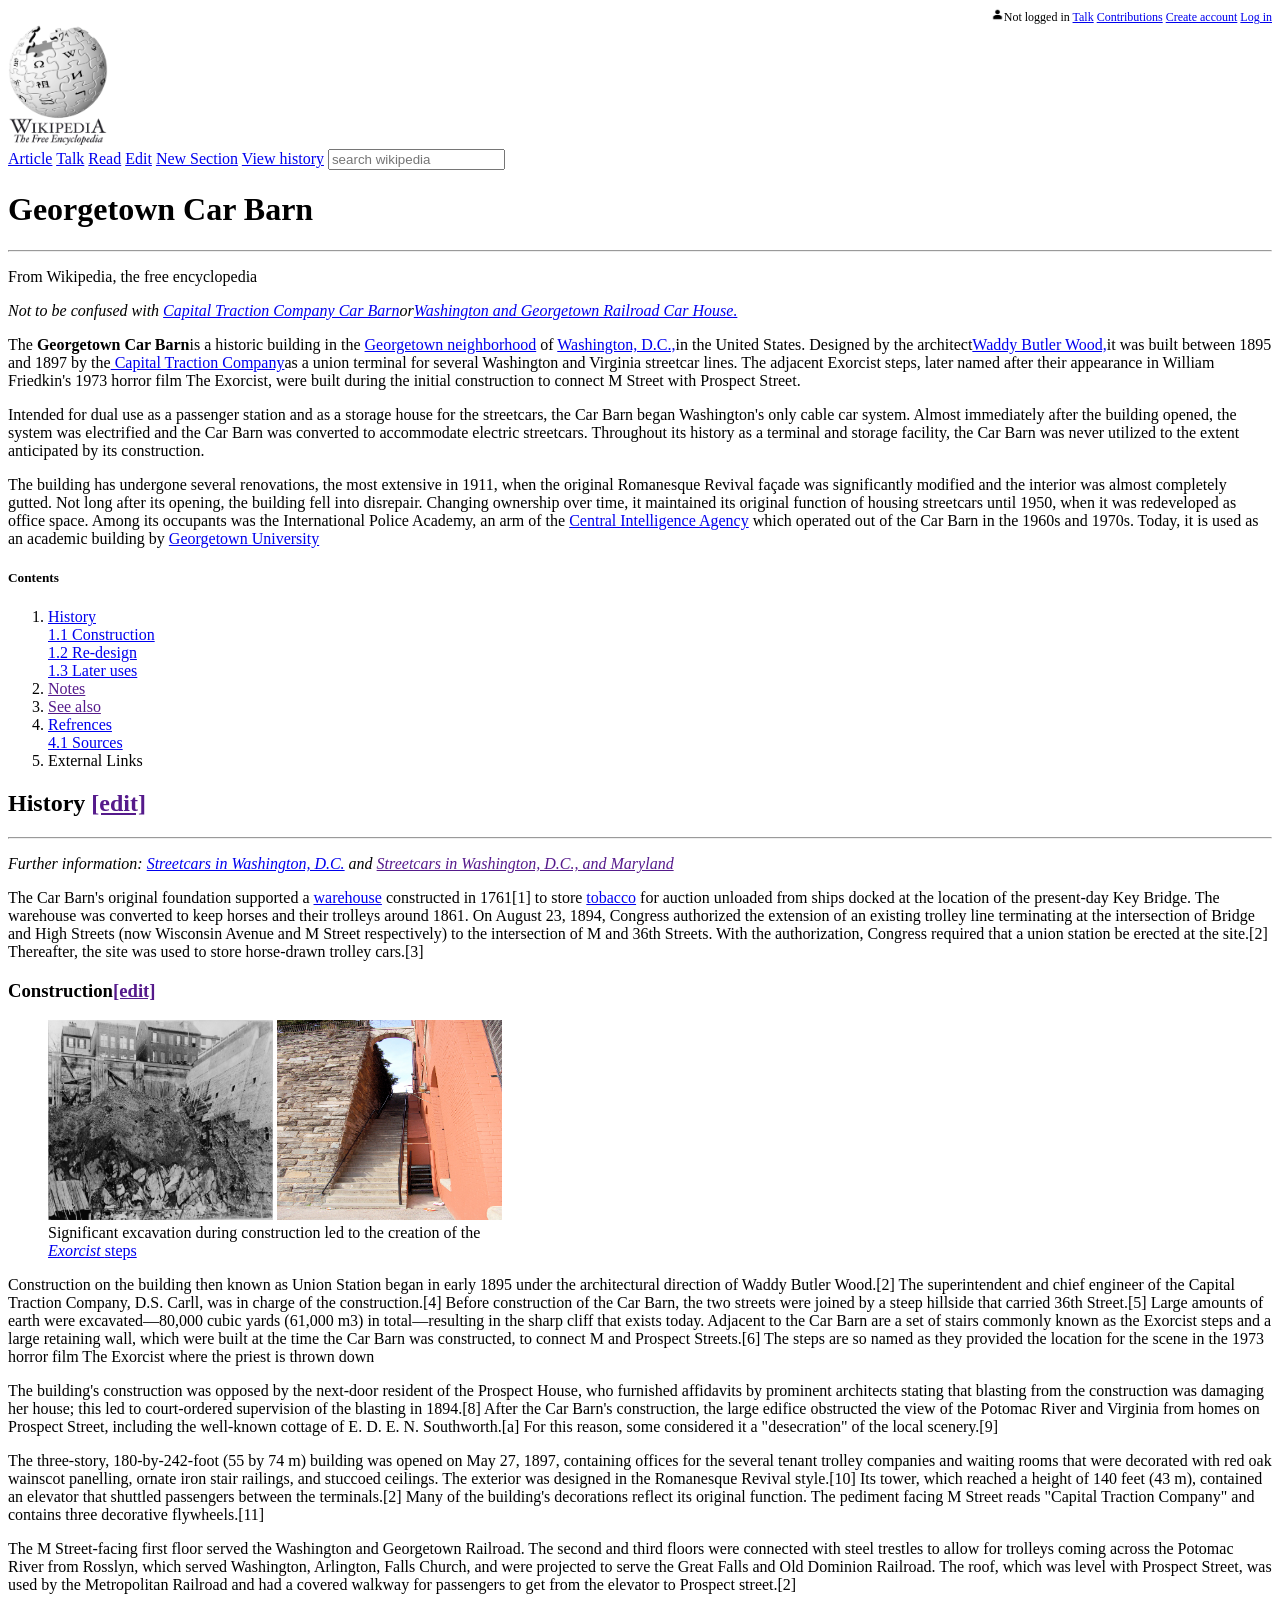
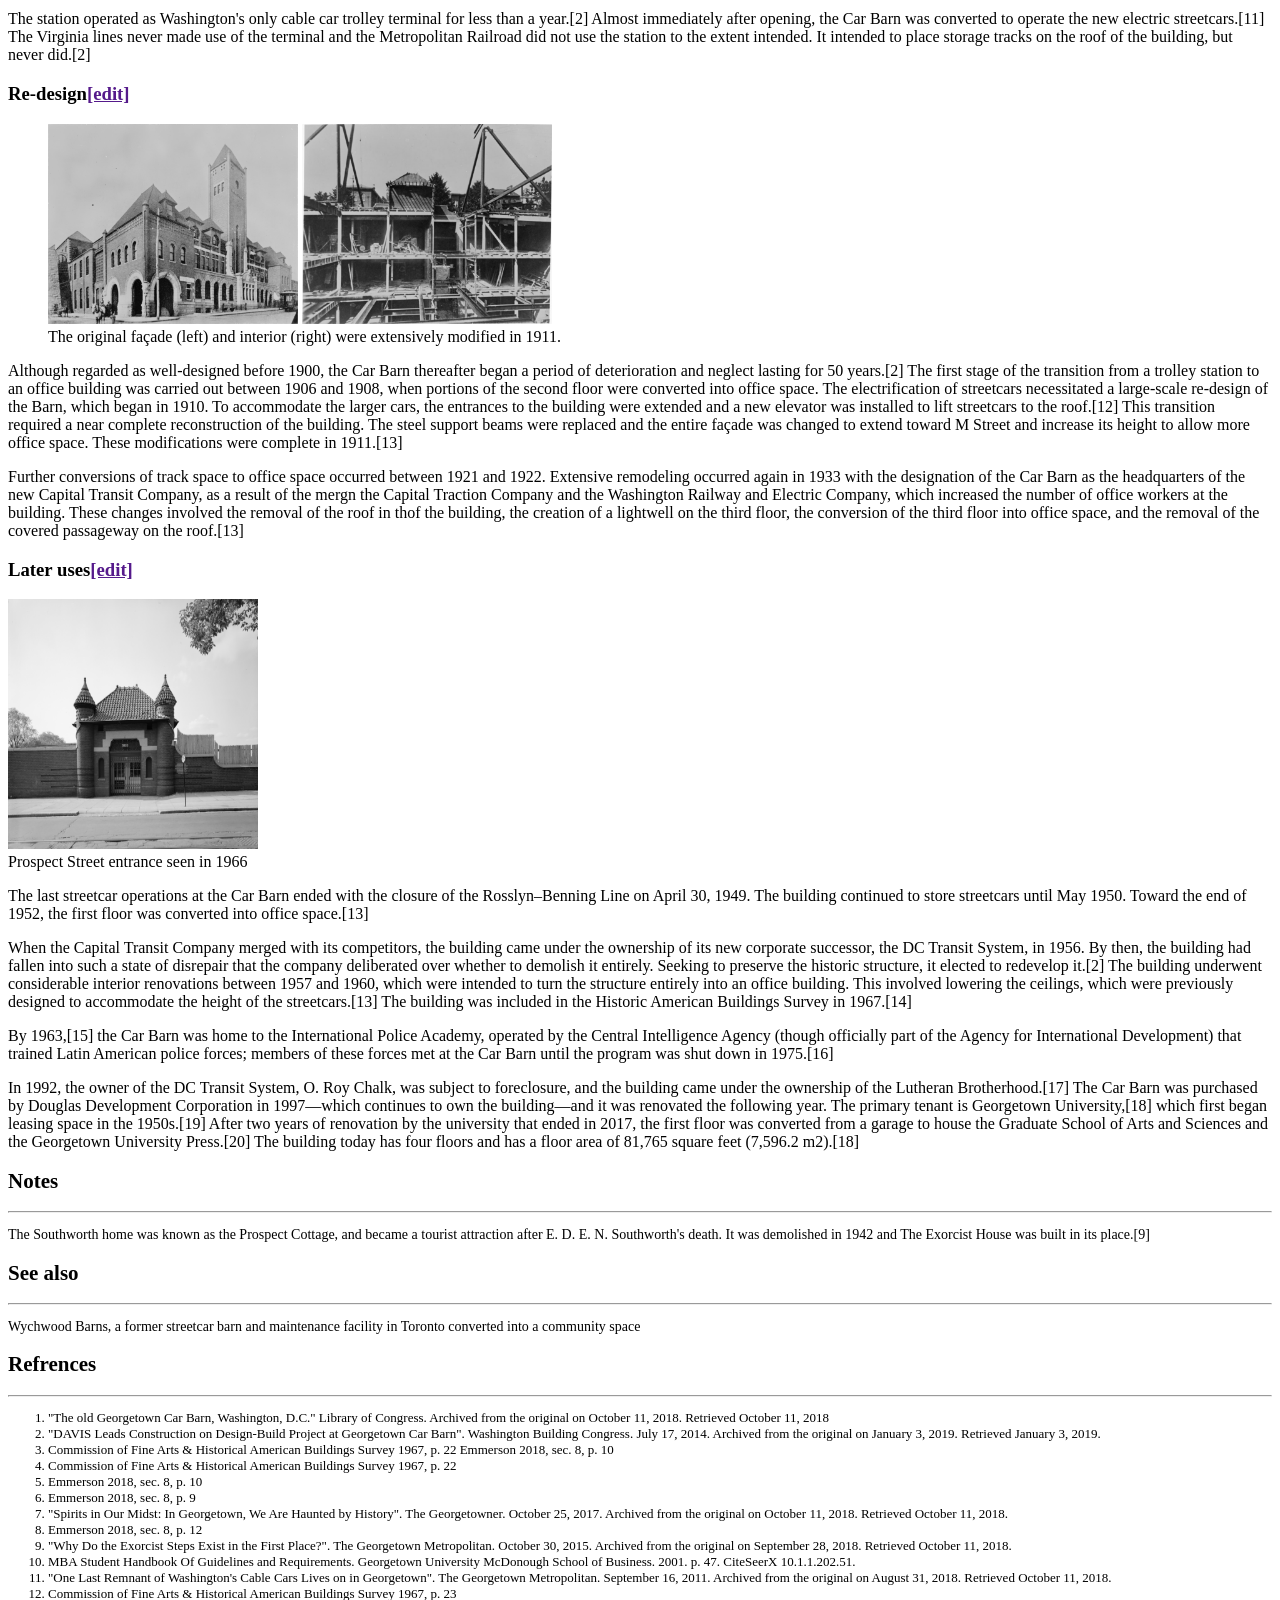
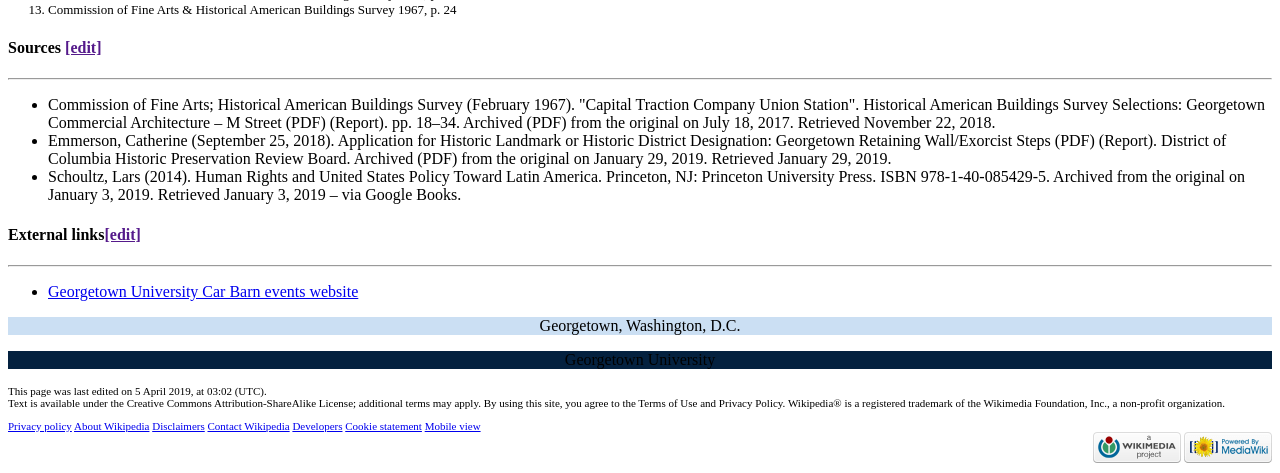
==== index.html @ c4252e41 "html file added" ====
<!DOCTYPE html>
<html>

<head>
    <title>Wikipedia:Today's featured article</title>

</head>

<body>

    <header>

        <div id="top right nav" align="right" style="font-size:12px">
            <nav>
                <img src="../images/login.png" width="13" height="13">Not logged in
                <a href="https://en.wikipedia.org/wiki/User_talk:160.184.31.188">Talk</a>
                <a href="https://en.wikipedia.org/wiki/Special:Contributions/160.184.31.188">Contributions</a>
                <a href="https://en.wikipedia.org/w/index.php?title=Special:CreateAccount&returnto=Portal%3AContents">Create
                    account</a>
                <a href="https://en.wikipedia.org/w/index.php?title=Special:UserLogin&returnto=Portal%3AContents">Log
                    in</a>
            </nav>
        </div>

        <div align="left">
            <img src="../images/wikipedia-logo.png" alt="wikipedia logo" width="100" height="120">
        </div>

        <nav>
            <a href="https://en.wikipedia.org/wiki/Georgetown_Car_Barn"
                title="view the content page[alt-shift-c]">Article</a>
            <a href="https://en.wikipedia.org/w/index.php?title=Wikipedia_talk:Today%27s_featured_article/April_2019&action=edit&redlink=1"
                title="Discussion about the content page(page doesnot exist[alt-shift-t]">Talk</a>
            <a href="https://en.wikipedia.org/wiki/Talk:Georgetown_Car_Barn">Read</a>
            <a href="https://en.wikipedia.org/w/index.php?title=Talk:Georgetown_Car_Barn&action=edit"
                title="edit this page">Edit</a>
            <a href="https://en.wikipedia.org/w/index.php?title=Talk:Georgetown_Car_Barn&action=edit&section=new"
                title="Start a new section[alt-shift-+]">New Section</a>
            <a href="#">View history</a>
            <input placeholder="search wikipedia" title="search wikipedia[alt=shift=f]">

        </nav>
    </header>

    <div>
        <h1>
            <strong>Georgetown Car Barn</strong>
        </h1>
        <hr>

        <p style="font: size 2px;">From Wikipedia, the free encyclopedia<br></p>

        <p style="font: size 2px;">
            <em>
                Not to be confused with <a href="#">Capital Traction Company Car Barn</a>or<a href="#">Washington and
                    Georgetown Railroad Car
                    House.</a>
            </em>
        </p>

        <p>
            The <strong>Georgetown Car Barn</strong>is a historic building in the <a href="#">Georgetown
                neighborhood</a> of
            <a href="#">Washington, D.C.,</a>in the United States. Designed by the architect<a href="#">Waddy Butler
                Wood,</a>it was built between 1895 and 1897 by the<a href="#"> Capital Traction Company</a>as a union
            terminal for several Washington and Virginia streetcar lines. The adjacent Exorcist steps, later named after
            their appearance in William Friedkin's 1973 horror film The Exorcist, were built during the initial
            construction
            to connect M Street with Prospect Street.
        </p>


        <p>
            Intended for dual use as a passenger station and as a storage house for the streetcars, the Car Barn began
            Washington's only cable car system. Almost immediately after the building opened, the system was electrified
            and
            the Car Barn was converted to accommodate electric streetcars. Throughout its history as a terminal and
            storage
            facility, the Car Barn was never utilized to the extent anticipated by its construction.
        </p>


        <p>
            The building has undergone several renovations, the most extensive in 1911, when the original Romanesque
            Revival
            façade was significantly modified and the interior was almost completely gutted. Not long after its opening,
            the
            building fell into disrepair. Changing ownership over time, it maintained its original function of housing
            streetcars until 1950, when it was redeveloped as office space. Among its occupants was the International
            Police
            Academy, an arm of the <a href="#">Central Intelligence Agency</a> which operated out of the Car Barn in the
            1960s and 1970s.
            Today, it is used as an academic building by <a href="#">Georgetown University</a>
        </p>
    </div>
    <div>
        <h5>Contents</h5>
        <ol>
            <li>
                <a href="#">History<br>1.1 Construction<br>1.2 Re-design<br>1.3 Later uses</a>
            </li>
            <li> <a href="">Notes</a></li>
            <li><a href="">See also</a></li>
            <li><a href="#">Refrences<br>4.1 Sources</a></li>
            <li>External Links</li>
        </ol>
    </div>

    <div id="history">

        <h2>History <a href="">[edit]</a></h2>
        <hr>
        <p style="font: size 2px;">
            <em>
                Further information: <a href="#">Streetcars in Washington, D.C.</a> and <a href="">Streetcars in
                    Washington, D.C., and Maryland</a>
            </em>

            <p>The Car Barn's original foundation supported a <a href="#">warehouse</a> constructed in 1761[1] to store
                <a href="#">tobacco</a> for auction unloaded from ships docked at the location of the present-day Key
                Bridge. The warehouse was
                converted to keep horses and their trolleys around 1861. On August 23, 1894, Congress authorized the
                extension of an existing trolley line terminating at the intersection of Bridge and High Streets (now
                Wisconsin Avenue and M Street respectively) to the intersection of M and 36th Streets. With the
                authorization, Congress required that a union station be erected at the site.[2] Thereafter, the site
                was used to store horse-drawn trolley cars.[3]</p>

    </div>

    <div id="construction">
        <h3>Construction<a href="">[edit]</a></h3>
        <figure>
            <img src="../images/image-01.png" width="225" height="200">
            <img src="../images/image-02.jpg" width="225" height="200">
            <figcaption>Significant excavation during construction led to the creation of the </figcaption>
            <a href="#"><em>Exorcist </em>steps</a>
        </figure>

        <p>
            Construction on the building then known as Union Station began in early 1895 under the architectural
            direction of Waddy Butler Wood.[2] The superintendent and chief engineer of the Capital Traction
            Company, D.S. Carll, was in charge of the construction.[4] Before construction of the Car Barn, the two
            streets were joined by a steep hillside that carried 36th Street.[5] Large amounts of earth were
            excavated—80,000 cubic yards (61,000 m3) in total—resulting in the sharp cliff that exists today.
            Adjacent to the Car Barn are a set of stairs commonly known as the Exorcist steps and a large retaining
            wall, which were built at the time the Car Barn was constructed, to connect M and Prospect Streets.[6]
            The steps are so named as they provided the location for the scene in the 1973 horror film The Exorcist
            where the priest is thrown down
        </p>

        <p>
            The building's construction was opposed by the next-door resident of the Prospect House, who furnished
            affidavits by prominent architects stating that blasting from the construction was damaging her house;
            this
            led to court-ordered supervision of the blasting in 1894.[8] After the Car Barn's construction, the
            large
            edifice obstructed the view of the Potomac River and Virginia from homes on Prospect Street, including
            the
            well-known cottage of E. D. E. N. Southworth.[a] For this reason, some considered it a "desecration" of
            the
            local scenery.[9]
        </p>

        <p>
            The three-story, 180-by-242-foot (55 by 74 m) building was opened on May 27, 1897, containing offices
            for
            the several tenant trolley companies and waiting rooms that were decorated with red oak wainscot
            panelling,
            ornate iron stair railings, and stuccoed ceilings. The exterior was designed in the Romanesque Revival
            style.[10] Its tower, which reached a height of 140 feet (43 m), contained an elevator that shuttled
            passengers between the terminals.[2] Many of the building's decorations reflect its original function.
            The
            pediment facing M Street reads "Capital Traction Company" and contains three decorative flywheels.[11]
        </p>

        <p>
            The M Street-facing first floor served the Washington and Georgetown Railroad. The second and third
            floors
            were connected with steel trestles to allow for trolleys coming across the Potomac River from Rosslyn,
            which
            served Washington, Arlington, Falls Church, and were projected to serve the Great Falls and Old Dominion
            Railroad. The roof, which was level with Prospect Street, was used by the Metropolitan Railroad and had
            a
            covered walkway for passengers to get from the elevator to Prospect street.[2]
        </p>

        <p>
            The station operated as Washington's only cable car trolley terminal for less than a year.[2] Almost
            immediately after opening, the Car Barn was converted to operate the new electric streetcars.[11] The
            Virginia lines never made use of the terminal and the Metropolitan Railroad did not use the station to
            the
            extent intended. It intended to place storage tracks on the roof of the building, but never did.[2]
        </p>
    </div>

    <div id="redesign">
        <h3>Re-design<a href="">[edit]</a></h3>
        <figure>
            <img src="../images/image-03.png" width="250" height="200">
            <img src="../images/image-04.jpg" width="250" height="200">
            <figcaption>The original façade (left) and interior (right) were extensively modified in 1911.
            </figcaption>
        </figure>

        <p>
            Although regarded as well-designed before 1900, the Car Barn thereafter began a period of deterioration
            and
            neglect lasting for 50 years.[2] The first stage of the transition from a trolley station to an office
            building was carried out between 1906 and 1908, when portions of the second floor were converted into
            office
            space. The electrification of streetcars necessitated a large-scale re-design of the Barn, which began
            in
            1910. To accommodate the larger cars, the entrances to the building were extended and a new elevator was
            installed to lift streetcars to the roof.[12] This transition required a near complete reconstruction of
            the
            building. The steel support beams were replaced and the entire façade was changed to extend toward M
            Street
            and increase its height to allow more office space. These modifications were complete in 1911.[13]
        </p>

        <p>
            Further conversions of track space to office space occurred between 1921 and 1922. Extensive remodeling
            occurred again in 1933 with the designation of the Car Barn as the headquarters of the new Capital
            Transit
            Company, as a result of the mergn the Capital Traction Company and the Washington Railway and
            Electric Company, which increased the number of office workers at the building. These changes involved
            the
            removal of the roof in thof the building, the creation of a lightwell on the third floor, the
            conversion of the third floor into office space, and the removal of the covered passageway on the
            roof.[13]
        </p>

    </div>

    <div id="later use">
        <h3>Later uses<a href="">[edit]</a></h3>
        <img src="../images/image-05.png" width="250" height="250">
        <figcaption>Prospect Street entrance seen in 1966</figcaption>

        <p>
            The last streetcar operations at the Car Barn ended with the closure of the Rosslyn–Benning Line on
            April
            30, 1949. The building continued to store streetcars until May 1950. Toward the end of 1952, the first
            floor
            was converted into office space.[13]
        </p>

        <p>
            When the Capital Transit Company merged with its competitors, the building came under the ownership of
            its
            new corporate successor, the DC Transit System, in 1956. By then, the building had fallen into such a
            state
            of disrepair that the company deliberated over whether to demolish it entirely. Seeking to preserve the
            historic structure, it elected to redevelop it.[2] The building underwent considerable interior
            renovations
            between 1957 and 1960, which were intended to turn the structure entirely into an office building. This
            involved lowering the ceilings, which were previously designed to accommodate the height of the
            streetcars.[13] The building was included in the Historic American Buildings Survey in 1967.[14]
        </p>

        <p>
            By 1963,[15] the Car Barn was home to the International Police Academy, operated by the Central
            Intelligence
            Agency (though officially part of the Agency for International Development) that trained Latin American
            police forces; members of these forces met at the Car Barn until the program was shut down in 1975.[16]
        </p>

        <p>
            In 1992, the owner of the DC Transit System, O. Roy Chalk, was subject to foreclosure, and the building
            came
            under the ownership of the Lutheran Brotherhood.[17] The Car Barn was purchased by Douglas Development
            Corporation in 1997—which continues to own the building—and it was renovated the following year. The
            primary
            tenant is Georgetown University,[18] which first began leasing space in the 1950s.[19] After two years
            of
            renovation by the university that ended in 2017, the first floor was converted from a garage to house
            the
            Graduate School of Arts and Sciences and the Georgetown University Press.[20] The building today has
            four
            floors and has a floor area of 81,765 square feet (7,596.2 m2).[18]
        </p>

    </div>

    <div  style="font-size:14px">
        <h2>Notes</h2>
        <hr>
        <p>
            The Southworth home was known as the Prospect Cottage, and became a tourist attraction after E. D. E. N.
            Southworth's death. It was demolished in 1942 and The Exorcist House was built in its place.[9]
        </p>

        <h2>See also</h2>
        <hr>
        <p>
            Wychwood Barns, a former streetcar barn and maintenance facility in Toronto converted into a community
            space
        </p>

        <h2>Refrences</h2>
        <hr>
        <ol style="font-size:13px">
            <li> "The old Georgetown Car Barn, Washington, D.C." Library of Congress. Archived from the original on
                October 11, 2018. Retrieved October 11, 2018</li>
            <li> "DAVIS Leads Construction on Design-Build Project at Georgetown Car Barn". Washington Building
                Congress. July 17, 2014. Archived from the original on January 3, 2019. Retrieved January 3, 2019.
            </li>
            <li> Commission of Fine Arts & Historical American Buildings Survey 1967, p. 22
                Emmerson 2018, sec. 8, p. 10</li>
            <li> Commission of Fine Arts & Historical American Buildings Survey 1967, p. 22</li>
            <li> Emmerson 2018, sec. 8, p. 10</li>
            <li> Emmerson 2018, sec. 8, p. 9</li>
            <li> "Spirits in Our Midst: In Georgetown, We Are Haunted by History". The Georgetowner. October 25,
                2017.
                Archived from the original on October 11, 2018. Retrieved October 11, 2018.</li>
            <li> Emmerson 2018, sec. 8, p. 12</li>
            <li> "Why Do the Exorcist Steps Exist in the First Place?". The Georgetown Metropolitan. October 30,
                2015.
                Archived from the original on September 28, 2018. Retrieved October 11, 2018.</li>
            <li> MBA Student Handbook Of Guidelines and Requirements. Georgetown University McDonough School of
                Business. 2001. p. 47. CiteSeerX 10.1.1.202.51.</li>
            <li> "One Last Remnant of Washington's Cable Cars Lives on in Georgetown". The Georgetown Metropolitan.
                September 16, 2011. Archived from the original on August 31, 2018. Retrieved October 11, 2018.</li>
            <li> Commission of Fine Arts & Historical American Buildings Survey 1967, p. 23</li>
            <li> Commission of Fine Arts & Historical American Buildings Survey 1967, p. 24</li>
        </ol>
    </div>

    <div id="sources">
        <h4>Sources <a href="">[edit]</a></h4>
        <hr>
        <ul>
            <li>Commission of Fine Arts; Historical American Buildings Survey (February 1967). "Capital Traction
                Company
                Union Station". Historical American Buildings Survey Selections: Georgetown Commercial Architecture
                – M
                Street (PDF) (Report). pp. 18–34. Archived (PDF) from the original on July 18, 2017. Retrieved
                November
                22, 2018.</li>
            <li>Emmerson, Catherine (September 25, 2018). Application for Historic Landmark or Historic District
                Designation: Georgetown Retaining Wall/Exorcist Steps (PDF) (Report). District of Columbia Historic
                Preservation Review Board. Archived (PDF) from the original on January 29, 2019. Retrieved January
                29,
                2019.</li>
            <li>Schoultz, Lars (2014). Human Rights and United States Policy Toward Latin America. Princeton, NJ:
                Princeton University Press. ISBN 978-1-40-085429-5. Archived from the original on January 3, 2019.
                Retrieved January 3, 2019 – via Google Books.</li>
        </ul>
    </div>

    <div id="external links">
        <h4>External links<a href="">[edit]</a></h4>
        <hr>
        <ul>
            <li><a href="#">Georgetown University Car Barn events website</a></li>
        </ul>


        <div align="center">
            <p style="background-color:rgb(203, 223, 243)">Georgetown, Washington, D.C.</p>

            <p style="background-color:rgb(4, 33, 63)">Georgetown University</p>
        </div>
    </div>
    

    <footer style="font-size:11px">
        <p>This page was last edited on 5 April 2019, at 03:02 (UTC).<br>
            Text is available under the Creative Commons Attribution-ShareAlike License; additional terms may
            apply. By
            using this site, you agree to the Terms of Use and Privacy Policy. Wikipedia® is a registered
            trademark of
            the Wikimedia Foundation, Inc., a non-profit organization.
        </p>

        <nav>
            <a href="#">Privacy policy</a>
            <a href="#">About Wikipedia</a>
            <a href="#">Disclaimers</a>
            <a href="#">Contact Wikipedia</a>
            <a href="#">Developers</a>
            <a href="#">Cookie statement</a>
            <a href="#">Mobile view</a>
        </nav>
        <div align="right">
            <a href="#"><img src="../images/01-button.png"></a>
            <a href="#"><img src="../images/02-button.png"></a>
        </div>
    </footer>
</body>

</html>
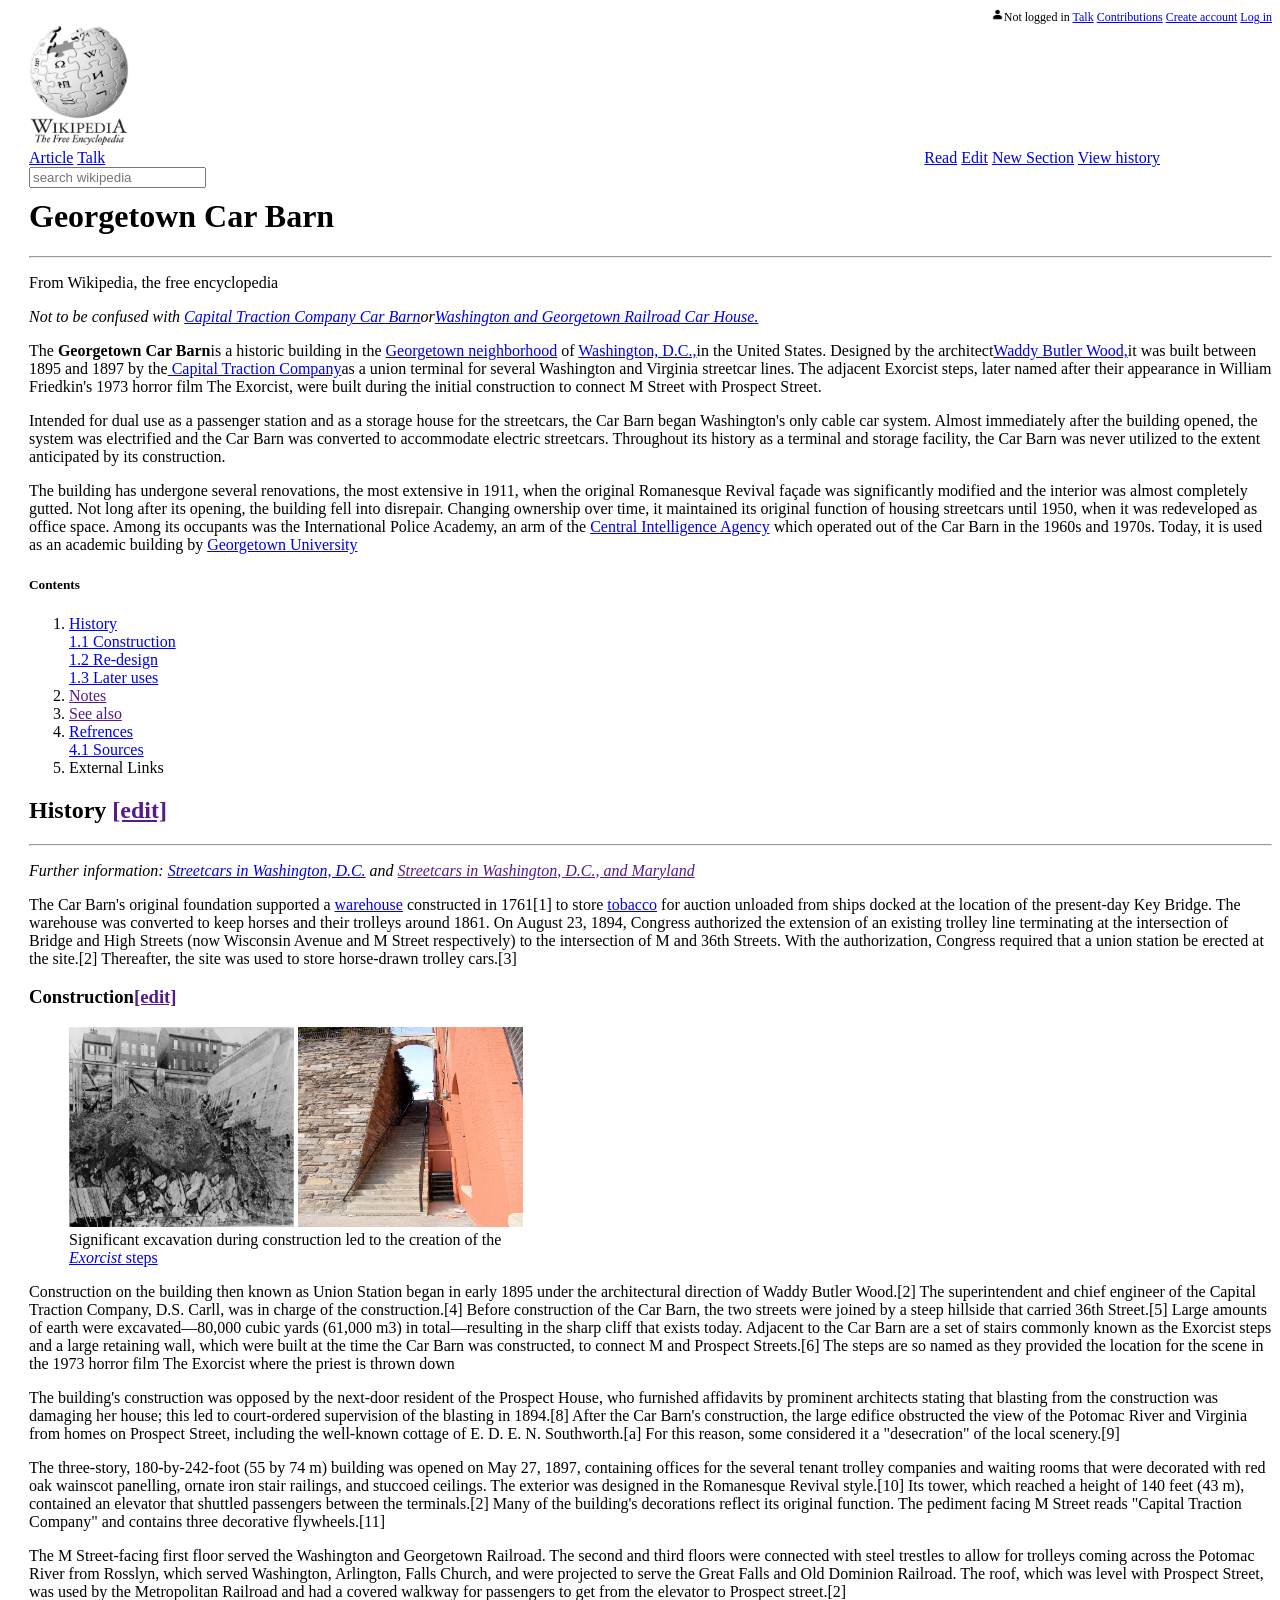
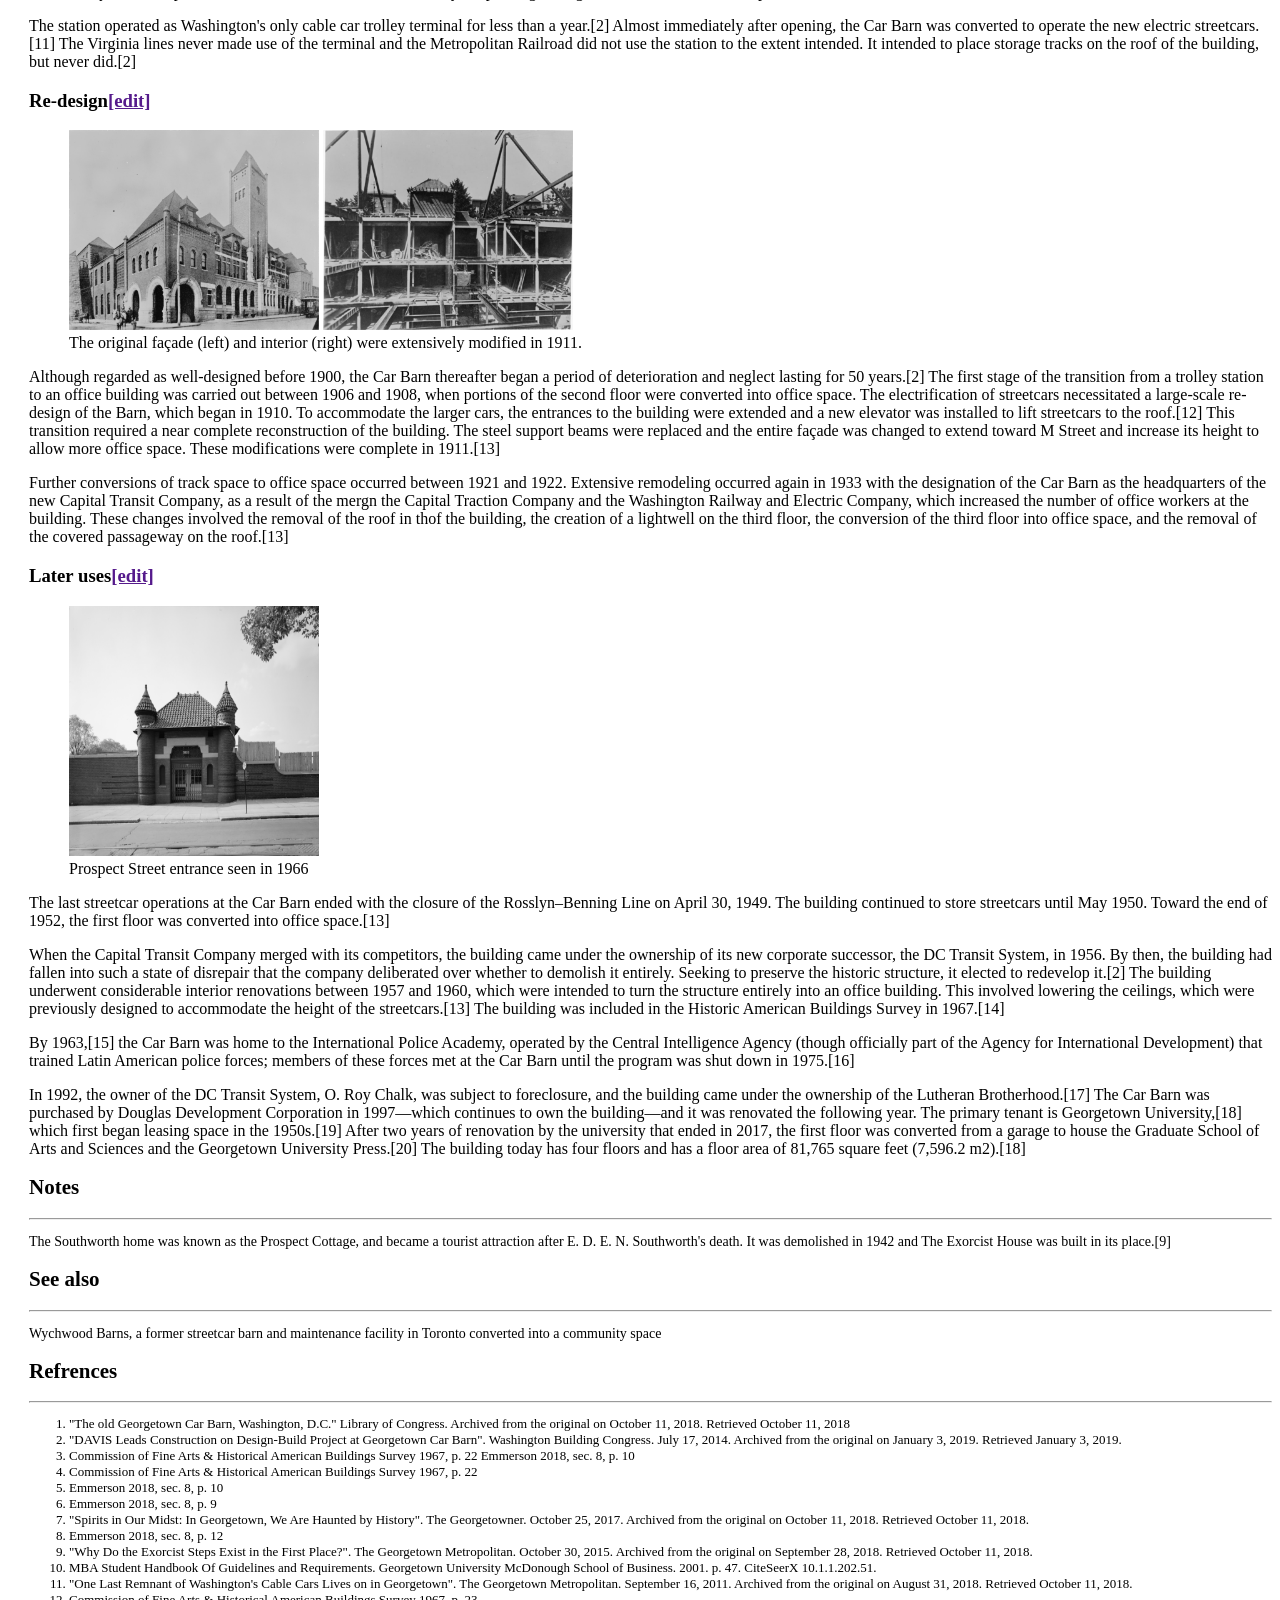
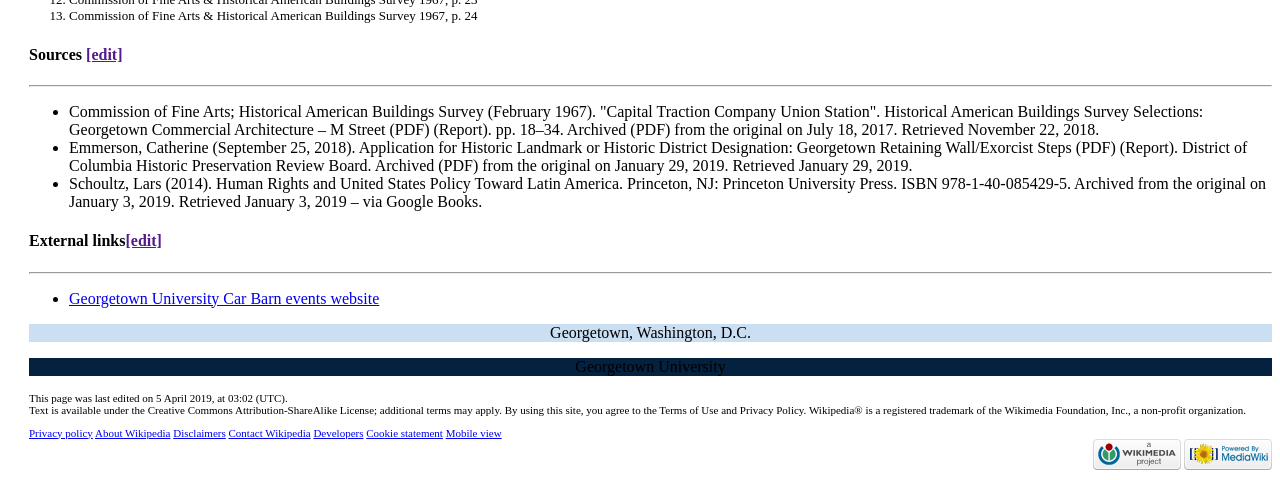
==== commit cb0735ba: "index file added after changing relative paths for images" ====
--- a/index.html
+++ b/index.html
@@ -3,6 +3,11 @@
 
 <head>
     <title>Wikipedia:Today's featured article</title>
+    <style>
+        body {
+            margin-left: 29px;
+        }
+    </style>
 
 </head>
 
@@ -22,28 +27,27 @@
             </nav>
         </div>
 
-        <div align="left">
-            <img src="../images/wikipedia-logo.png" alt="wikipedia logo" width="100" height="120">
-        </div>
-
-        <nav>
-            <a href="https://en.wikipedia.org/wiki/Georgetown_Car_Barn"
-                title="view the content page[alt-shift-c]">Article</a>
-            <a href="https://en.wikipedia.org/w/index.php?title=Wikipedia_talk:Today%27s_featured_article/April_2019&action=edit&redlink=1"
-                title="Discussion about the content page(page doesnot exist[alt-shift-t]">Talk</a>
-            <a href="https://en.wikipedia.org/wiki/Talk:Georgetown_Car_Barn">Read</a>
-            <a href="https://en.wikipedia.org/w/index.php?title=Talk:Georgetown_Car_Barn&action=edit"
-                title="edit this page">Edit</a>
-            <a href="https://en.wikipedia.org/w/index.php?title=Talk:Georgetown_Car_Barn&action=edit&section=new"
-                title="Start a new section[alt-shift-+]">New Section</a>
-            <a href="#">View history</a>
-            <input placeholder="search wikipedia" title="search wikipedia[alt=shift=f]">
-
-        </nav>
+        <section>
+            <img src="images/wikipedia-logo.png" alt="wikipedia logo" width="100" height="120">
+            <div>
+                <a href="https://en.wikipedia.org/wiki/Georgetown_Car_Barn"
+                    title=" view the content page[alt-shift-c]">Article</a>
+                <a href="https://en.wikipedia.org/w/index.php?title=Wikipedia_talk:Today%27s_featured_article/April_2019&action=edit&redlink=1"
+                    title="Discussion about the content page(page doesnot exist[alt-shift-t]">Talk</a>
+                <a href="https://en.wikipedia.org/wiki/Talk:Georgetown_Car_Barn" style="margin-left:815px;">Read</a>
+                <a href="https://en.wikipedia.org/w/index.php?title=Talk:Georgetown_Car_Barn&action=edit"
+                    title="edit this page">Edit</a>
+                <a href="https://en.wikipedia.org/w/index.php?title=Talk:Georgetown_Car_Barn&action=edit&section=new"
+                    title="Start a new section[alt-shift-+]">New Section</a>
+                <a href="#">View history</a>
+                <input placeholder="search wikipedia" title="search wikipedia[alt=shift=f]">
+            </div>
+        </section>
+
     </header>
 
     <div>
-        <h1>
+        <h1 style="margin-top: 10px;">
             <strong>Georgetown Car Barn</strong>
         </h1>
         <hr>
@@ -93,6 +97,7 @@
             Today, it is used as an academic building by <a href="#">Georgetown University</a>
         </p>
     </div>
+
     <div>
         <h5>Contents</h5>
         <ol>
@@ -130,8 +135,8 @@
     <div id="construction">
         <h3>Construction<a href="">[edit]</a></h3>
         <figure>
-            <img src="../images/image-01.png" width="225" height="200">
-            <img src="../images/image-02.jpg" width="225" height="200">
+            <img src="images/image-01.png" width="225" height="200">
+            <img src="images/image-02.jpg" width="225" height="200">
             <figcaption>Significant excavation during construction led to the creation of the </figcaption>
             <a href="#"><em>Exorcist </em>steps</a>
         </figure>
@@ -196,8 +201,8 @@
     <div id="redesign">
         <h3>Re-design<a href="">[edit]</a></h3>
         <figure>
-            <img src="../images/image-03.png" width="250" height="200">
-            <img src="../images/image-04.jpg" width="250" height="200">
+            <img src="images/image-03.png" width="250" height="200">
+            <img src="images/image-04.jpg" width="250" height="200">
             <figcaption>The original façade (left) and interior (right) were extensively modified in 1911.
             </figcaption>
         </figure>
@@ -234,8 +239,10 @@
 
     <div id="later use">
         <h3>Later uses<a href="">[edit]</a></h3>
-        <img src="../images/image-05.png" width="250" height="250">
-        <figcaption>Prospect Street entrance seen in 1966</figcaption>
+        <figure>
+            <img src="images/image-05.png" width="250" height="250">
+            <figcaption>Prospect Street entrance seen in 1966</figcaption>
+        </figure>
 
         <p>
             The last streetcar operations at the Car Barn ended with the closure of the Rosslyn–Benning Line on
@@ -282,7 +289,7 @@
 
     </div>
 
-    <div  style="font-size:14px">
+    <div style="font-size:14px">
         <h2>Notes</h2>
         <hr>
         <p>
@@ -362,7 +369,7 @@
             <p style="background-color:rgb(4, 33, 63)">Georgetown University</p>
         </div>
     </div>
-    
+
 
     <footer style="font-size:11px">
         <p>This page was last edited on 5 April 2019, at 03:02 (UTC).<br>
@@ -383,8 +390,8 @@
             <a href="#">Mobile view</a>
         </nav>
         <div align="right">
-            <a href="#"><img src="../images/01-button.png"></a>
-            <a href="#"><img src="../images/02-button.png"></a>
+            <a href="#"><img src="images/01-button.png"></a>
+            <a href="#"><img src="images/02-button.png"></a>
         </div>
     </footer>
 </body>
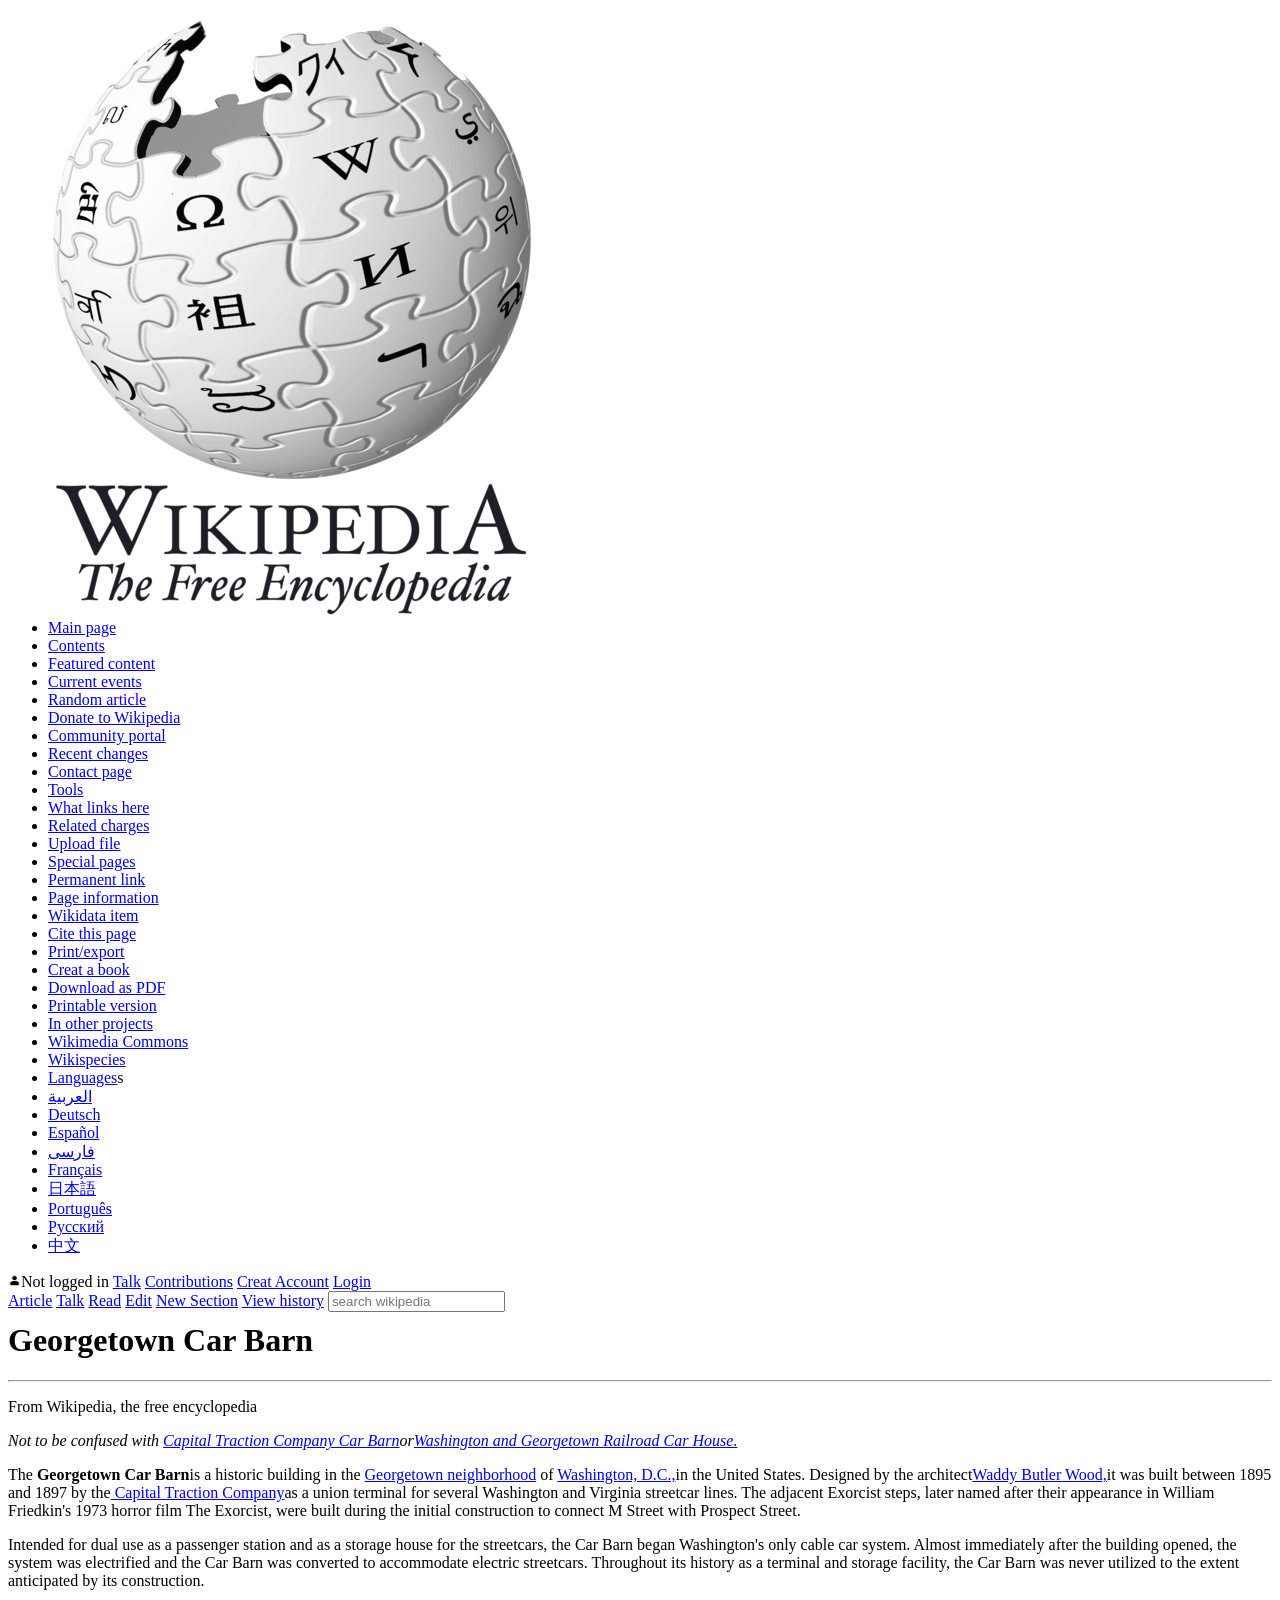
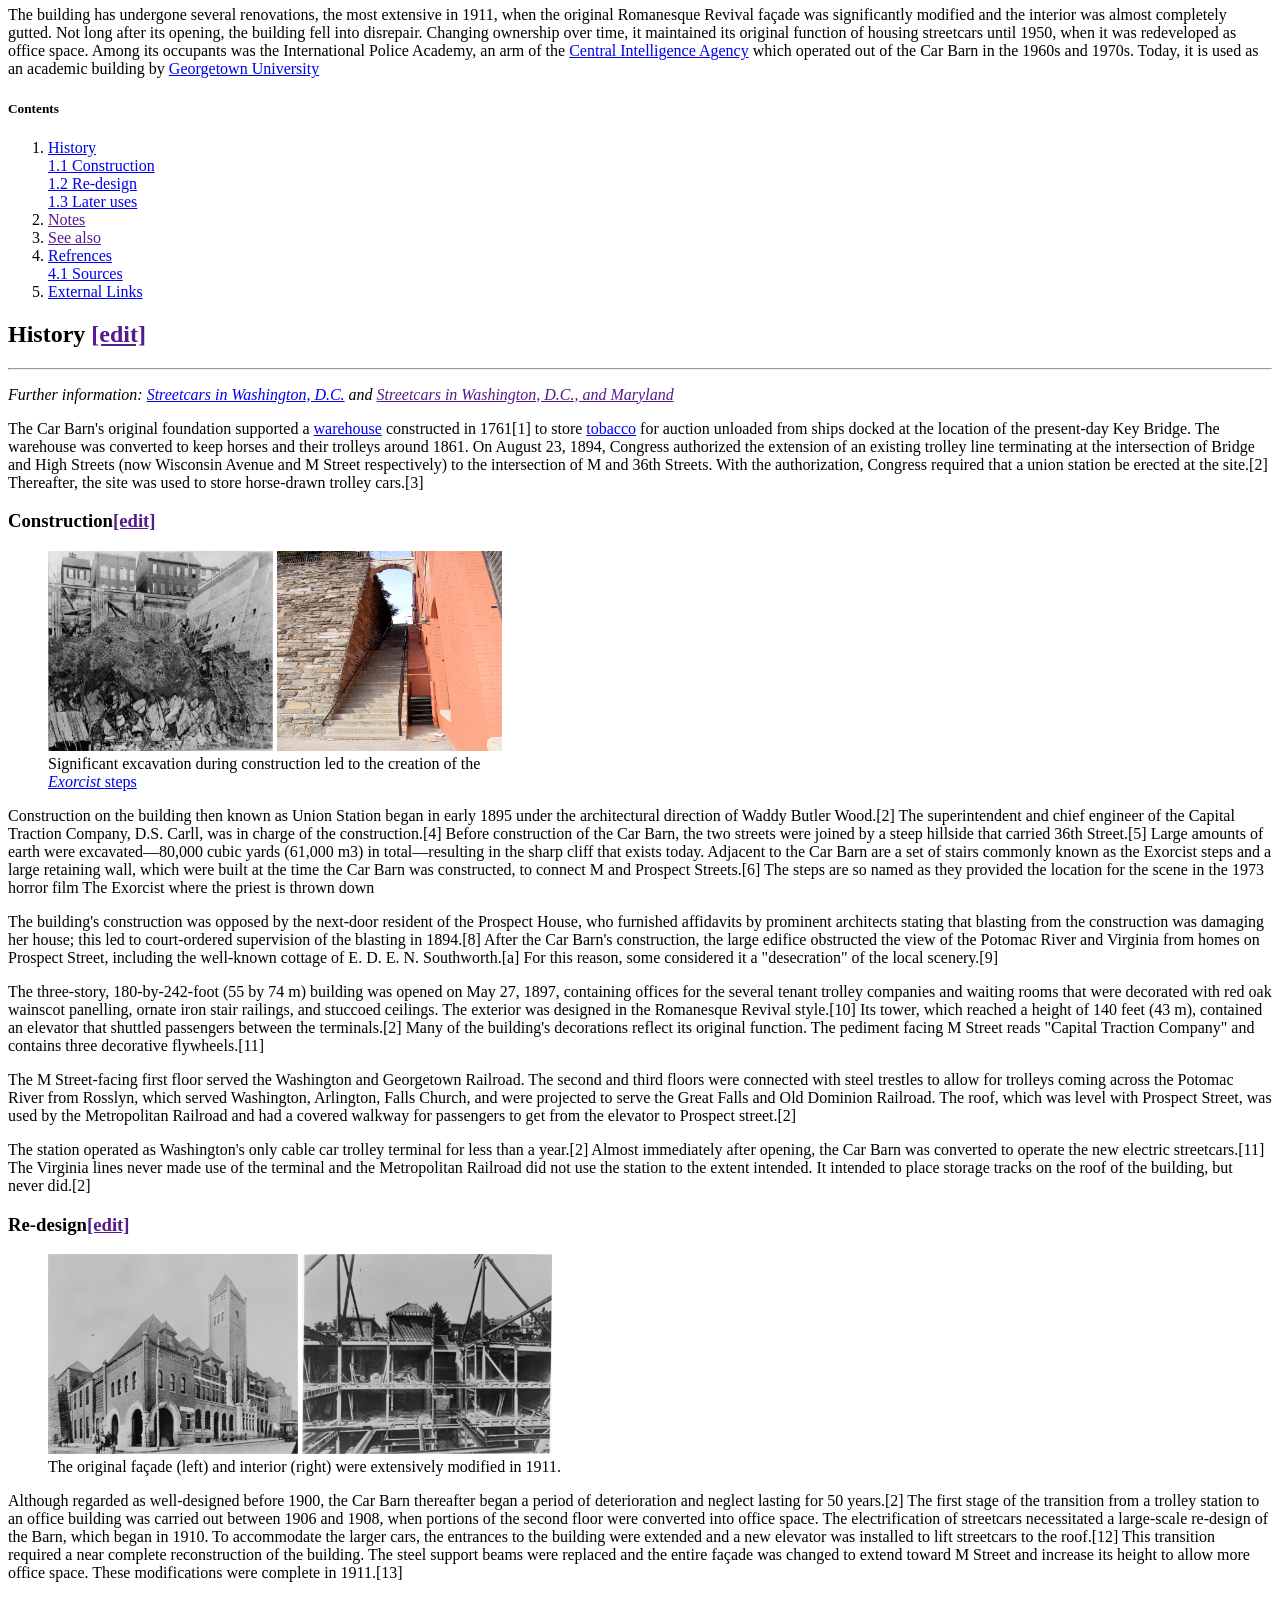
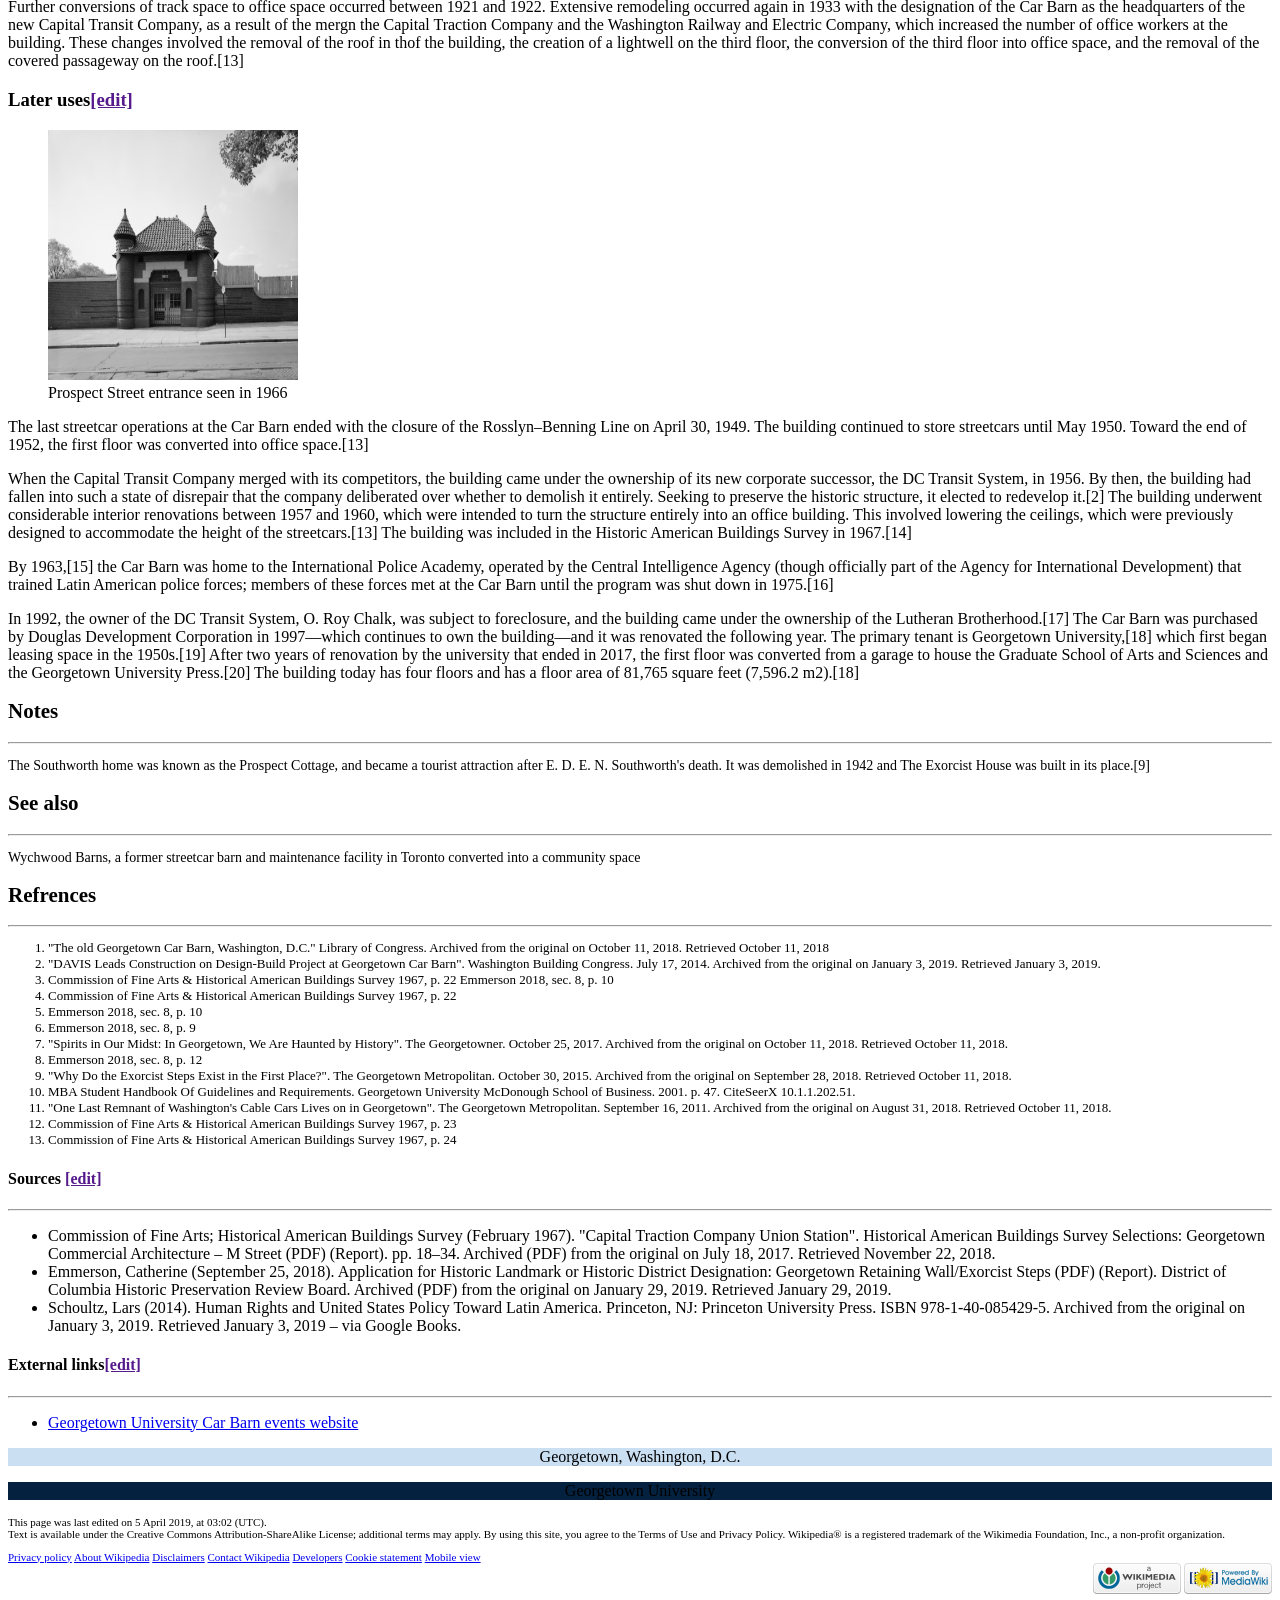
==== commit 014db5f0: "vertical nav added" ====
--- a/index.html
+++ b/index.html
@@ -3,397 +3,409 @@
 
 <head>
     <title>Wikipedia:Today's featured article</title>
-    <style>
-        body {
-            margin-left: 29px;
-        }
-    </style>
-
+    <link rel="stylesheet" href="style.css">
 </head>
 
 <body>
-
-    <header>
-
-        <div id="top right nav" align="right" style="font-size:12px">
+    <ul class="nav list">
+        <img src="images/wikipedia-logo.png" alt="wikipedia logo" class="logo">
+        <li> <a href="#"> Main page</a></li>
+        <li><a href="#">Contents</a></li>
+        <li><a href="#">Featured content</a></li>
+        <li><a href="#">Current events</a></li>
+        <li><a href="#">Random article</a></li>
+        <li><a href="#">Donate to Wikipedia</a></li>
+        <li><a href="#">Community portal</a></li>
+        <li><a href="#">Recent changes</a></li>
+        <li><a href="#">Contact page</a></li>
+        <li><a href="#">Tools</a></li>
+        <li><a href="#">What links here</a></li>
+        <li><a href="#">Related charges</a></li>
+        <li><a href="#">Upload file</a></li>
+        <li><a href="#">Special pages</a></li>
+        <li><a href="#">Permanent link</a></li>
+        <li><a href="#">Page information</a></li>
+        <li><a href="#">Wikidata item</a></li>
+        <li><a href="#">Cite this page</a></li>
+        <li><a href="#">Print/export</a></li>
+        <li><a href="#">Creat a book</a></li>
+        <li><a href="#">Download as PDF</a></li>
+        <li><a href="#">Printable version</a></li>
+        <li><a href="#">In other projects</a></li>
+        <li><a href="#">Wikimedia Commons</a></li>
+        <li><a href="#">Wikispecies</a></li>
+        <li><a href="#">Languages</a>s</li>
+        <li><a href="#">العربية</a></li>
+        <li><a href="#">Deutsch</a></li>
+        <li><a href="#">Español</a></li>
+        <li><a href="#">فارسی</a></li>
+        <li><a href="#">Français</a></li>
+        <li><a href="#">日本語</a></li>
+        <li><a href="#">Português</a></li>
+        <li><a href="#">Русский</a></li>
+        <li><a href="#">中文</a></li>
+    </ul>
+    <main>
+        <header>
+            <div class="nav-1">
+                <nav>
+                    <img src="images/login.png" width="13" height="13" class="not logged in">Not logged in
+                    <a href="https://en.wikipedia.org/wiki/User_talk:160.184.31.188" class="talk">Talk</a>
+                    <a href="#" class="contributions">Contributions</a>
+                    <a href="#" class="creat acc">Creat Account</a>
+                    <a href="#" class="login">Login</a>
+                </nav>
+            </div>
+
+            <div class="nav-2">
+                <a href="#" title=" view the content page[alt-shift-c]" class="article">Article</a>
+                <a href="#" title="Discussion about the content page(page doesnot exist[alt-shift-t]"
+                    class="nav-2-talk">Talk</a>
+                <a href="#" class="read">Read</a>
+                <a href="#" title="edit this page" class="edit">Edit</a>
+                <a href="#" title="Start a new section[alt-shift-+]" class="newsec">New Section</a>
+                <a href="#" class="view history">View history</a>
+                <input placeholder="search wikipedia" title="search wikipedia[alt=shift=f]" class="input" width="100">
+            </div>
+        </header>
+
+        <div>
+            <h1 style="margin-top: 10px;">
+                <strong>Georgetown Car Barn</strong>
+            </h1>
+            <hr>
+            <p style="font: size 2px;">From Wikipedia, the free encyclopedia<br></p>
+
+            <p style="font: size 2px;">
+                <em>
+                    Not to be confused with <a href="#">Capital Traction Company Car Barn</a>or<a href="#">Washington
+                        and
+                        Georgetown Railroad Car
+                        House.</a>
+                </em>
+            </p>
+            <p>
+                The <strong>Georgetown Car Barn</strong>is a historic building in the <a href="#">Georgetown
+                    neighborhood</a> of
+                <a href="#">Washington, D.C.,</a>in the United States. Designed by the architect<a href="#">Waddy Butler
+                    Wood,</a>it was built between 1895 and 1897 by the<a href="#"> Capital Traction Company</a>as a
+                union
+                terminal for several Washington and Virginia streetcar lines. The adjacent Exorcist steps, later named
+                after
+                their appearance in William Friedkin's 1973 horror film The Exorcist, were built during the initial
+                construction
+                to connect M Street with Prospect Street.
+            </p>
+            <p>
+                Intended for dual use as a passenger station and as a storage house for the streetcars, the Car Barn
+                began
+                Washington's only cable car system. Almost immediately after the building opened, the system was
+                electrified
+                and
+                the Car Barn was converted to accommodate electric streetcars. Throughout its history as a terminal and
+                storage
+                facility, the Car Barn was never utilized to the extent anticipated by its construction.
+            </p>
+            <p>
+                The building has undergone several renovations, the most extensive in 1911, when the original Romanesque
+                Revival
+                façade was significantly modified and the interior was almost completely gutted. Not long after its
+                opening,
+                the
+                building fell into disrepair. Changing ownership over time, it maintained its original function of
+                housing
+                streetcars until 1950, when it was redeveloped as office space. Among its occupants was the
+                International
+                Police
+                Academy, an arm of the <a href="#">Central Intelligence Agency</a> which operated out of the Car Barn in
+                the
+                1960s and 1970s.
+                Today, it is used as an academic building by <a href="#">Georgetown University</a>
+            </p>
+        </div>
+
+        <div class="contents">
+            <h5>Contents</h5>
+            <ol>
+                <li>
+                    <a href="#">History<br>1.1 Construction<br>1.2 Re-design<br>1.3 Later uses</a>
+                </li>
+                <li> <a href="">Notes</a></li>
+                <li><a href="">See also</a></li>
+                <li><a href="#">Refrences<br>4.1 Sources</a></li>
+                <li><a href="#">External Links</a></li>
+            </ol>
+        </div>
+
+        <div class="history">
+            <h2>History <a href="">[edit]</a></h2>
+            <hr>
+            <p style="font: size 2px;">
+                <em>
+                    Further information: <a href="#">Streetcars in Washington, D.C.</a> and <a href="">Streetcars in
+                        Washington, D.C., and Maryland</a>
+                </em>
+                <p>The Car Barn's original foundation supported a <a href="#">warehouse</a> constructed in 1761[1] to
+                    store
+                    <a href="#">tobacco</a> for auction unloaded from ships docked at the location of the present-day
+                    Key
+                    Bridge. The warehouse was
+                    converted to keep horses and their trolleys around 1861. On August 23, 1894, Congress authorized the
+                    extension of an existing trolley line terminating at the intersection of Bridge and High Streets
+                    (now
+                    Wisconsin Avenue and M Street respectively) to the intersection of M and 36th Streets. With the
+                    authorization, Congress required that a union station be erected at the site.[2] Thereafter, the
+                    site
+                    was used to store horse-drawn trolley cars.[3]</p>
+        </div>
+
+        <div id="construction">
+            <h3>Construction<a href="">[edit]</a></h3>
+            <figure>
+                <img src="images/image-01.png" width="225" height="200">
+                <img src="images/image-02.jpg" width="225" height="200">
+                <figcaption>Significant excavation during construction led to the creation of the </figcaption>
+                <a href="#"><em>Exorcist </em>steps</a>
+            </figure>
+            <p>
+                Construction on the building then known as Union Station began in early 1895 under the architectural
+                direction of Waddy Butler Wood.[2] The superintendent and chief engineer of the Capital Traction
+                Company, D.S. Carll, was in charge of the construction.[4] Before construction of the Car Barn, the two
+                streets were joined by a steep hillside that carried 36th Street.[5] Large amounts of earth were
+                excavated—80,000 cubic yards (61,000 m3) in total—resulting in the sharp cliff that exists today.
+                Adjacent to the Car Barn are a set of stairs commonly known as the Exorcist steps and a large retaining
+                wall, which were built at the time the Car Barn was constructed, to connect M and Prospect Streets.[6]
+                The steps are so named as they provided the location for the scene in the 1973 horror film The Exorcist
+                where the priest is thrown down
+            </p>
+            <p>
+                The building's construction was opposed by the next-door resident of the Prospect House, who furnished
+                affidavits by prominent architects stating that blasting from the construction was damaging her house;
+                this
+                led to court-ordered supervision of the blasting in 1894.[8] After the Car Barn's construction, the
+                large
+                edifice obstructed the view of the Potomac River and Virginia from homes on Prospect Street, including
+                the
+                well-known cottage of E. D. E. N. Southworth.[a] For this reason, some considered it a "desecration" of
+                the
+                local scenery.[9]
+            </p>
+            <p>
+                The three-story, 180-by-242-foot (55 by 74 m) building was opened on May 27, 1897, containing offices
+                for
+                the several tenant trolley companies and waiting rooms that were decorated with red oak wainscot
+                panelling,
+                ornate iron stair railings, and stuccoed ceilings. The exterior was designed in the Romanesque Revival
+                style.[10] Its tower, which reached a height of 140 feet (43 m), contained an elevator that shuttled
+                passengers between the terminals.[2] Many of the building's decorations reflect its original function.
+                The
+                pediment facing M Street reads "Capital Traction Company" and contains three decorative flywheels.[11]
+            </p>
+            <p>
+                The M Street-facing first floor served the Washington and Georgetown Railroad. The second and third
+                floors
+                were connected with steel trestles to allow for trolleys coming across the Potomac River from Rosslyn,
+                which
+                served Washington, Arlington, Falls Church, and were projected to serve the Great Falls and Old Dominion
+                Railroad. The roof, which was level with Prospect Street, was used by the Metropolitan Railroad and had
+                a
+                covered walkway for passengers to get from the elevator to Prospect street.[2]
+            </p>
+            <p>
+                The station operated as Washington's only cable car trolley terminal for less than a year.[2] Almost
+                immediately after opening, the Car Barn was converted to operate the new electric streetcars.[11] The
+                Virginia lines never made use of the terminal and the Metropolitan Railroad did not use the station to
+                the
+                extent intended. It intended to place storage tracks on the roof of the building, but never did.[2]
+            </p>
+        </div>
+
+        <div id="redesign">
+            <h3>Re-design<a href="">[edit]</a></h3>
+            <figure>
+                <img src="images/image-03.png" width="250" height="200">
+                <img src="images/image-04.jpg" width="250" height="200">
+                <figcaption>The original façade (left) and interior (right) were extensively modified in 1911.
+                </figcaption>
+            </figure>
+            <p>
+                Although regarded as well-designed before 1900, the Car Barn thereafter began a period of deterioration
+                and
+                neglect lasting for 50 years.[2] The first stage of the transition from a trolley station to an office
+                building was carried out between 1906 and 1908, when portions of the second floor were converted into
+                office
+                space. The electrification of streetcars necessitated a large-scale re-design of the Barn, which began
+                in
+                1910. To accommodate the larger cars, the entrances to the building were extended and a new elevator was
+                installed to lift streetcars to the roof.[12] This transition required a near complete reconstruction of
+                the
+                building. The steel support beams were replaced and the entire façade was changed to extend toward M
+                Street
+                and increase its height to allow more office space. These modifications were complete in 1911.[13]
+            </p>
+            <p>
+                Further conversions of track space to office space occurred between 1921 and 1922. Extensive remodeling
+                occurred again in 1933 with the designation of the Car Barn as the headquarters of the new Capital
+                Transit
+                Company, as a result of the mergn the Capital Traction Company and the Washington Railway and
+                Electric Company, which increased the number of office workers at the building. These changes involved
+                the
+                removal of the roof in thof the building, the creation of a lightwell on the third floor, the
+                conversion of the third floor into office space, and the removal of the covered passageway on the
+                roof.[13]
+            </p>
+        </div>
+        <div id="later use">
+            <h3>Later uses<a href="">[edit]</a></h3>
+            <figure>
+                <img src="images/image-05.png" width="250" height="250">
+                <figcaption>Prospect Street entrance seen in 1966</figcaption>
+            </figure>
+            <p>
+                The last streetcar operations at the Car Barn ended with the closure of the Rosslyn–Benning Line on
+                April
+                30, 1949. The building continued to store streetcars until May 1950. Toward the end of 1952, the first
+                floor
+                was converted into office space.[13]
+            </p>
+            <p>
+                When the Capital Transit Company merged with its competitors, the building came under the ownership of
+                its
+                new corporate successor, the DC Transit System, in 1956. By then, the building had fallen into such a
+                state
+                of disrepair that the company deliberated over whether to demolish it entirely. Seeking to preserve the
+                historic structure, it elected to redevelop it.[2] The building underwent considerable interior
+                renovations
+                between 1957 and 1960, which were intended to turn the structure entirely into an office building. This
+                involved lowering the ceilings, which were previously designed to accommodate the height of the
+                streetcars.[13] The building was included in the Historic American Buildings Survey in 1967.[14]
+            </p>
+            <p>
+                By 1963,[15] the Car Barn was home to the International Police Academy, operated by the Central
+                Intelligence
+                Agency (though officially part of the Agency for International Development) that trained Latin American
+                police forces; members of these forces met at the Car Barn until the program was shut down in 1975.[16]
+            </p>
+            <p>
+                In 1992, the owner of the DC Transit System, O. Roy Chalk, was subject to foreclosure, and the building
+                came
+                under the ownership of the Lutheran Brotherhood.[17] The Car Barn was purchased by Douglas Development
+                Corporation in 1997—which continues to own the building—and it was renovated the following year. The
+                primary
+                tenant is Georgetown University,[18] which first began leasing space in the 1950s.[19] After two years
+                of
+                renovation by the university that ended in 2017, the first floor was converted from a garage to house
+                the
+                Graduate School of Arts and Sciences and the Georgetown University Press.[20] The building today has
+                four
+                floors and has a floor area of 81,765 square feet (7,596.2 m2).[18]
+            </p>
+        </div>
+
+        <div style="font-size:14px">
+            <h2>Notes</h2>
+            <hr>
+            <p>
+                The Southworth home was known as the Prospect Cottage, and became a tourist attraction after E. D. E. N.
+                Southworth's death. It was demolished in 1942 and The Exorcist House was built in its place.[9]
+            </p>
+
+            <h2>See also</h2>
+            <hr>
+            <p>
+                Wychwood Barns, a former streetcar barn and maintenance facility in Toronto converted into a community
+                space
+            </p>
+
+            <h2>Refrences</h2>
+            <hr>
+            <ol style="font-size:13px">
+                <li> "The old Georgetown Car Barn, Washington, D.C." Library of Congress. Archived from the original on
+                    October 11, 2018. Retrieved October 11, 2018</li>
+                <li> "DAVIS Leads Construction on Design-Build Project at Georgetown Car Barn". Washington Building
+                    Congress. July 17, 2014. Archived from the original on January 3, 2019. Retrieved January 3, 2019.
+                </li>
+                <li> Commission of Fine Arts & Historical American Buildings Survey 1967, p. 22
+                    Emmerson 2018, sec. 8, p. 10</li>
+                <li> Commission of Fine Arts & Historical American Buildings Survey 1967, p. 22</li>
+                <li> Emmerson 2018, sec. 8, p. 10</li>
+                <li> Emmerson 2018, sec. 8, p. 9</li>
+                <li> "Spirits in Our Midst: In Georgetown, We Are Haunted by History". The Georgetowner. October 25,
+                    2017.
+                    Archived from the original on October 11, 2018. Retrieved October 11, 2018.</li>
+                <li> Emmerson 2018, sec. 8, p. 12</li>
+                <li> "Why Do the Exorcist Steps Exist in the First Place?". The Georgetown Metropolitan. October 30,
+                    2015.
+                    Archived from the original on September 28, 2018. Retrieved October 11, 2018.</li>
+                <li> MBA Student Handbook Of Guidelines and Requirements. Georgetown University McDonough School of
+                    Business. 2001. p. 47. CiteSeerX 10.1.1.202.51.</li>
+                <li> "One Last Remnant of Washington's Cable Cars Lives on in Georgetown". The Georgetown Metropolitan.
+                    September 16, 2011. Archived from the original on August 31, 2018. Retrieved October 11, 2018.</li>
+                <li> Commission of Fine Arts & Historical American Buildings Survey 1967, p. 23</li>
+                <li> Commission of Fine Arts & Historical American Buildings Survey 1967, p. 24</li>
+            </ol>
+        </div>
+
+        <div>
+            <h4>Sources <a href="">[edit]</a></h4>
+            <hr>
+            <ul>
+                <li>Commission of Fine Arts; Historical American Buildings Survey (February 1967). "Capital Traction
+                    Company
+                    Union Station". Historical American Buildings Survey Selections: Georgetown Commercial Architecture
+                    – M
+                    Street (PDF) (Report). pp. 18–34. Archived (PDF) from the original on July 18, 2017. Retrieved
+                    November
+                    22, 2018.</li>
+                <li>Emmerson, Catherine (September 25, 2018). Application for Historic Landmark or Historic District
+                    Designation: Georgetown Retaining Wall/Exorcist Steps (PDF) (Report). District of Columbia Historic
+                    Preservation Review Board. Archived (PDF) from the original on January 29, 2019. Retrieved January
+                    29,
+                    2019.</li>
+                <li>Schoultz, Lars (2014). Human Rights and United States Policy Toward Latin America. Princeton, NJ:
+                    Princeton University Press. ISBN 978-1-40-085429-5. Archived from the original on January 3, 2019.
+                    Retrieved January 3, 2019 – via Google Books.</li>
+            </ul>
+        </div>
+
+        <div id="external links">
+            <h4>External links<a href="">[edit]</a></h4>
+            <hr>
+            <ul>
+                <li><a href="#">Georgetown University Car Barn events website</a></li>
+            </ul>
+            <div align="center">
+                <p style="background-color:rgb(203, 223, 243)">Georgetown, Washington, D.C.</p>
+
+                <p style="background-color:rgb(4, 33, 63)">Georgetown University</p>
+            </div>
+        </div>
+
+
+        <footer style="font-size:11px">
+            <p>This page was last edited on 5 April 2019, at 03:02 (UTC).<br>
+                Text is available under the Creative Commons Attribution-ShareAlike License; additional terms may
+                apply. By
+                using this site, you agree to the Terms of Use and Privacy Policy. Wikipedia® is a registered
+                trademark of
+                the Wikimedia Foundation, Inc., a non-profit organization.
+            </p>
+
             <nav>
-                <img src="../images/login.png" width="13" height="13">Not logged in
-                <a href="https://en.wikipedia.org/wiki/User_talk:160.184.31.188">Talk</a>
-                <a href="https://en.wikipedia.org/wiki/Special:Contributions/160.184.31.188">Contributions</a>
-                <a href="https://en.wikipedia.org/w/index.php?title=Special:CreateAccount&returnto=Portal%3AContents">Create
-                    account</a>
-                <a href="https://en.wikipedia.org/w/index.php?title=Special:UserLogin&returnto=Portal%3AContents">Log
-                    in</a>
+                <a href="#">Privacy policy</a>
+                <a href="#">About Wikipedia</a>
+                <a href="#">Disclaimers</a>
+                <a href="#">Contact Wikipedia</a>
+                <a href="#">Developers</a>
+                <a href="#">Cookie statement</a>
+                <a href="#">Mobile view</a>
             </nav>
-        </div>
-
-        <section>
-            <img src="images/wikipedia-logo.png" alt="wikipedia logo" width="100" height="120">
-            <div>
-                <a href="https://en.wikipedia.org/wiki/Georgetown_Car_Barn"
-                    title=" view the content page[alt-shift-c]">Article</a>
-                <a href="https://en.wikipedia.org/w/index.php?title=Wikipedia_talk:Today%27s_featured_article/April_2019&action=edit&redlink=1"
-                    title="Discussion about the content page(page doesnot exist[alt-shift-t]">Talk</a>
-                <a href="https://en.wikipedia.org/wiki/Talk:Georgetown_Car_Barn" style="margin-left:815px;">Read</a>
-                <a href="https://en.wikipedia.org/w/index.php?title=Talk:Georgetown_Car_Barn&action=edit"
-                    title="edit this page">Edit</a>
-                <a href="https://en.wikipedia.org/w/index.php?title=Talk:Georgetown_Car_Barn&action=edit&section=new"
-                    title="Start a new section[alt-shift-+]">New Section</a>
-                <a href="#">View history</a>
-                <input placeholder="search wikipedia" title="search wikipedia[alt=shift=f]">
+            <div align="right">
+                <a href="#"><img src="images/01-button.png"></a>
+                <a href="#"><img src="images/02-button.png"></a>
             </div>
-        </section>
-
-    </header>
-
-    <div>
-        <h1 style="margin-top: 10px;">
-            <strong>Georgetown Car Barn</strong>
-        </h1>
-        <hr>
-
-        <p style="font: size 2px;">From Wikipedia, the free encyclopedia<br></p>
-
-        <p style="font: size 2px;">
-            <em>
-                Not to be confused with <a href="#">Capital Traction Company Car Barn</a>or<a href="#">Washington and
-                    Georgetown Railroad Car
-                    House.</a>
-            </em>
-        </p>
-
-        <p>
-            The <strong>Georgetown Car Barn</strong>is a historic building in the <a href="#">Georgetown
-                neighborhood</a> of
-            <a href="#">Washington, D.C.,</a>in the United States. Designed by the architect<a href="#">Waddy Butler
-                Wood,</a>it was built between 1895 and 1897 by the<a href="#"> Capital Traction Company</a>as a union
-            terminal for several Washington and Virginia streetcar lines. The adjacent Exorcist steps, later named after
-            their appearance in William Friedkin's 1973 horror film The Exorcist, were built during the initial
-            construction
-            to connect M Street with Prospect Street.
-        </p>
-
-
-        <p>
-            Intended for dual use as a passenger station and as a storage house for the streetcars, the Car Barn began
-            Washington's only cable car system. Almost immediately after the building opened, the system was electrified
-            and
-            the Car Barn was converted to accommodate electric streetcars. Throughout its history as a terminal and
-            storage
-            facility, the Car Barn was never utilized to the extent anticipated by its construction.
-        </p>
-
-
-        <p>
-            The building has undergone several renovations, the most extensive in 1911, when the original Romanesque
-            Revival
-            façade was significantly modified and the interior was almost completely gutted. Not long after its opening,
-            the
-            building fell into disrepair. Changing ownership over time, it maintained its original function of housing
-            streetcars until 1950, when it was redeveloped as office space. Among its occupants was the International
-            Police
-            Academy, an arm of the <a href="#">Central Intelligence Agency</a> which operated out of the Car Barn in the
-            1960s and 1970s.
-            Today, it is used as an academic building by <a href="#">Georgetown University</a>
-        </p>
-    </div>
-
-    <div>
-        <h5>Contents</h5>
-        <ol>
-            <li>
-                <a href="#">History<br>1.1 Construction<br>1.2 Re-design<br>1.3 Later uses</a>
-            </li>
-            <li> <a href="">Notes</a></li>
-            <li><a href="">See also</a></li>
-            <li><a href="#">Refrences<br>4.1 Sources</a></li>
-            <li>External Links</li>
-        </ol>
-    </div>
-
-    <div id="history">
-
-        <h2>History <a href="">[edit]</a></h2>
-        <hr>
-        <p style="font: size 2px;">
-            <em>
-                Further information: <a href="#">Streetcars in Washington, D.C.</a> and <a href="">Streetcars in
-                    Washington, D.C., and Maryland</a>
-            </em>
-
-            <p>The Car Barn's original foundation supported a <a href="#">warehouse</a> constructed in 1761[1] to store
-                <a href="#">tobacco</a> for auction unloaded from ships docked at the location of the present-day Key
-                Bridge. The warehouse was
-                converted to keep horses and their trolleys around 1861. On August 23, 1894, Congress authorized the
-                extension of an existing trolley line terminating at the intersection of Bridge and High Streets (now
-                Wisconsin Avenue and M Street respectively) to the intersection of M and 36th Streets. With the
-                authorization, Congress required that a union station be erected at the site.[2] Thereafter, the site
-                was used to store horse-drawn trolley cars.[3]</p>
-
-    </div>
-
-    <div id="construction">
-        <h3>Construction<a href="">[edit]</a></h3>
-        <figure>
-            <img src="images/image-01.png" width="225" height="200">
-            <img src="images/image-02.jpg" width="225" height="200">
-            <figcaption>Significant excavation during construction led to the creation of the </figcaption>
-            <a href="#"><em>Exorcist </em>steps</a>
-        </figure>
-
-        <p>
-            Construction on the building then known as Union Station began in early 1895 under the architectural
-            direction of Waddy Butler Wood.[2] The superintendent and chief engineer of the Capital Traction
-            Company, D.S. Carll, was in charge of the construction.[4] Before construction of the Car Barn, the two
-            streets were joined by a steep hillside that carried 36th Street.[5] Large amounts of earth were
-            excavated—80,000 cubic yards (61,000 m3) in total—resulting in the sharp cliff that exists today.
-            Adjacent to the Car Barn are a set of stairs commonly known as the Exorcist steps and a large retaining
-            wall, which were built at the time the Car Barn was constructed, to connect M and Prospect Streets.[6]
-            The steps are so named as they provided the location for the scene in the 1973 horror film The Exorcist
-            where the priest is thrown down
-        </p>
-
-        <p>
-            The building's construction was opposed by the next-door resident of the Prospect House, who furnished
-            affidavits by prominent architects stating that blasting from the construction was damaging her house;
-            this
-            led to court-ordered supervision of the blasting in 1894.[8] After the Car Barn's construction, the
-            large
-            edifice obstructed the view of the Potomac River and Virginia from homes on Prospect Street, including
-            the
-            well-known cottage of E. D. E. N. Southworth.[a] For this reason, some considered it a "desecration" of
-            the
-            local scenery.[9]
-        </p>
-
-        <p>
-            The three-story, 180-by-242-foot (55 by 74 m) building was opened on May 27, 1897, containing offices
-            for
-            the several tenant trolley companies and waiting rooms that were decorated with red oak wainscot
-            panelling,
-            ornate iron stair railings, and stuccoed ceilings. The exterior was designed in the Romanesque Revival
-            style.[10] Its tower, which reached a height of 140 feet (43 m), contained an elevator that shuttled
-            passengers between the terminals.[2] Many of the building's decorations reflect its original function.
-            The
-            pediment facing M Street reads "Capital Traction Company" and contains three decorative flywheels.[11]
-        </p>
-
-        <p>
-            The M Street-facing first floor served the Washington and Georgetown Railroad. The second and third
-            floors
-            were connected with steel trestles to allow for trolleys coming across the Potomac River from Rosslyn,
-            which
-            served Washington, Arlington, Falls Church, and were projected to serve the Great Falls and Old Dominion
-            Railroad. The roof, which was level with Prospect Street, was used by the Metropolitan Railroad and had
-            a
-            covered walkway for passengers to get from the elevator to Prospect street.[2]
-        </p>
-
-        <p>
-            The station operated as Washington's only cable car trolley terminal for less than a year.[2] Almost
-            immediately after opening, the Car Barn was converted to operate the new electric streetcars.[11] The
-            Virginia lines never made use of the terminal and the Metropolitan Railroad did not use the station to
-            the
-            extent intended. It intended to place storage tracks on the roof of the building, but never did.[2]
-        </p>
-    </div>
-
-    <div id="redesign">
-        <h3>Re-design<a href="">[edit]</a></h3>
-        <figure>
-            <img src="images/image-03.png" width="250" height="200">
-            <img src="images/image-04.jpg" width="250" height="200">
-            <figcaption>The original façade (left) and interior (right) were extensively modified in 1911.
-            </figcaption>
-        </figure>
-
-        <p>
-            Although regarded as well-designed before 1900, the Car Barn thereafter began a period of deterioration
-            and
-            neglect lasting for 50 years.[2] The first stage of the transition from a trolley station to an office
-            building was carried out between 1906 and 1908, when portions of the second floor were converted into
-            office
-            space. The electrification of streetcars necessitated a large-scale re-design of the Barn, which began
-            in
-            1910. To accommodate the larger cars, the entrances to the building were extended and a new elevator was
-            installed to lift streetcars to the roof.[12] This transition required a near complete reconstruction of
-            the
-            building. The steel support beams were replaced and the entire façade was changed to extend toward M
-            Street
-            and increase its height to allow more office space. These modifications were complete in 1911.[13]
-        </p>
-
-        <p>
-            Further conversions of track space to office space occurred between 1921 and 1922. Extensive remodeling
-            occurred again in 1933 with the designation of the Car Barn as the headquarters of the new Capital
-            Transit
-            Company, as a result of the mergn the Capital Traction Company and the Washington Railway and
-            Electric Company, which increased the number of office workers at the building. These changes involved
-            the
-            removal of the roof in thof the building, the creation of a lightwell on the third floor, the
-            conversion of the third floor into office space, and the removal of the covered passageway on the
-            roof.[13]
-        </p>
-
-    </div>
-
-    <div id="later use">
-        <h3>Later uses<a href="">[edit]</a></h3>
-        <figure>
-            <img src="images/image-05.png" width="250" height="250">
-            <figcaption>Prospect Street entrance seen in 1966</figcaption>
-        </figure>
-
-        <p>
-            The last streetcar operations at the Car Barn ended with the closure of the Rosslyn–Benning Line on
-            April
-            30, 1949. The building continued to store streetcars until May 1950. Toward the end of 1952, the first
-            floor
-            was converted into office space.[13]
-        </p>
-
-        <p>
-            When the Capital Transit Company merged with its competitors, the building came under the ownership of
-            its
-            new corporate successor, the DC Transit System, in 1956. By then, the building had fallen into such a
-            state
-            of disrepair that the company deliberated over whether to demolish it entirely. Seeking to preserve the
-            historic structure, it elected to redevelop it.[2] The building underwent considerable interior
-            renovations
-            between 1957 and 1960, which were intended to turn the structure entirely into an office building. This
-            involved lowering the ceilings, which were previously designed to accommodate the height of the
-            streetcars.[13] The building was included in the Historic American Buildings Survey in 1967.[14]
-        </p>
-
-        <p>
-            By 1963,[15] the Car Barn was home to the International Police Academy, operated by the Central
-            Intelligence
-            Agency (though officially part of the Agency for International Development) that trained Latin American
-            police forces; members of these forces met at the Car Barn until the program was shut down in 1975.[16]
-        </p>
-
-        <p>
-            In 1992, the owner of the DC Transit System, O. Roy Chalk, was subject to foreclosure, and the building
-            came
-            under the ownership of the Lutheran Brotherhood.[17] The Car Barn was purchased by Douglas Development
-            Corporation in 1997—which continues to own the building—and it was renovated the following year. The
-            primary
-            tenant is Georgetown University,[18] which first began leasing space in the 1950s.[19] After two years
-            of
-            renovation by the university that ended in 2017, the first floor was converted from a garage to house
-            the
-            Graduate School of Arts and Sciences and the Georgetown University Press.[20] The building today has
-            four
-            floors and has a floor area of 81,765 square feet (7,596.2 m2).[18]
-        </p>
-
-    </div>
-
-    <div style="font-size:14px">
-        <h2>Notes</h2>
-        <hr>
-        <p>
-            The Southworth home was known as the Prospect Cottage, and became a tourist attraction after E. D. E. N.
-            Southworth's death. It was demolished in 1942 and The Exorcist House was built in its place.[9]
-        </p>
-
-        <h2>See also</h2>
-        <hr>
-        <p>
-            Wychwood Barns, a former streetcar barn and maintenance facility in Toronto converted into a community
-            space
-        </p>
-
-        <h2>Refrences</h2>
-        <hr>
-        <ol style="font-size:13px">
-            <li> "The old Georgetown Car Barn, Washington, D.C." Library of Congress. Archived from the original on
-                October 11, 2018. Retrieved October 11, 2018</li>
-            <li> "DAVIS Leads Construction on Design-Build Project at Georgetown Car Barn". Washington Building
-                Congress. July 17, 2014. Archived from the original on January 3, 2019. Retrieved January 3, 2019.
-            </li>
-            <li> Commission of Fine Arts & Historical American Buildings Survey 1967, p. 22
-                Emmerson 2018, sec. 8, p. 10</li>
-            <li> Commission of Fine Arts & Historical American Buildings Survey 1967, p. 22</li>
-            <li> Emmerson 2018, sec. 8, p. 10</li>
-            <li> Emmerson 2018, sec. 8, p. 9</li>
-            <li> "Spirits in Our Midst: In Georgetown, We Are Haunted by History". The Georgetowner. October 25,
-                2017.
-                Archived from the original on October 11, 2018. Retrieved October 11, 2018.</li>
-            <li> Emmerson 2018, sec. 8, p. 12</li>
-            <li> "Why Do the Exorcist Steps Exist in the First Place?". The Georgetown Metropolitan. October 30,
-                2015.
-                Archived from the original on September 28, 2018. Retrieved October 11, 2018.</li>
-            <li> MBA Student Handbook Of Guidelines and Requirements. Georgetown University McDonough School of
-                Business. 2001. p. 47. CiteSeerX 10.1.1.202.51.</li>
-            <li> "One Last Remnant of Washington's Cable Cars Lives on in Georgetown". The Georgetown Metropolitan.
-                September 16, 2011. Archived from the original on August 31, 2018. Retrieved October 11, 2018.</li>
-            <li> Commission of Fine Arts & Historical American Buildings Survey 1967, p. 23</li>
-            <li> Commission of Fine Arts & Historical American Buildings Survey 1967, p. 24</li>
-        </ol>
-    </div>
-
-    <div id="sources">
-        <h4>Sources <a href="">[edit]</a></h4>
-        <hr>
-        <ul>
-            <li>Commission of Fine Arts; Historical American Buildings Survey (February 1967). "Capital Traction
-                Company
-                Union Station". Historical American Buildings Survey Selections: Georgetown Commercial Architecture
-                – M
-                Street (PDF) (Report). pp. 18–34. Archived (PDF) from the original on July 18, 2017. Retrieved
-                November
-                22, 2018.</li>
-            <li>Emmerson, Catherine (September 25, 2018). Application for Historic Landmark or Historic District
-                Designation: Georgetown Retaining Wall/Exorcist Steps (PDF) (Report). District of Columbia Historic
-                Preservation Review Board. Archived (PDF) from the original on January 29, 2019. Retrieved January
-                29,
-                2019.</li>
-            <li>Schoultz, Lars (2014). Human Rights and United States Policy Toward Latin America. Princeton, NJ:
-                Princeton University Press. ISBN 978-1-40-085429-5. Archived from the original on January 3, 2019.
-                Retrieved January 3, 2019 – via Google Books.</li>
-        </ul>
-    </div>
-
-    <div id="external links">
-        <h4>External links<a href="">[edit]</a></h4>
-        <hr>
-        <ul>
-            <li><a href="#">Georgetown University Car Barn events website</a></li>
-        </ul>
-
-
-        <div align="center">
-            <p style="background-color:rgb(203, 223, 243)">Georgetown, Washington, D.C.</p>
-
-            <p style="background-color:rgb(4, 33, 63)">Georgetown University</p>
-        </div>
-    </div>
-
-
-    <footer style="font-size:11px">
-        <p>This page was last edited on 5 April 2019, at 03:02 (UTC).<br>
-            Text is available under the Creative Commons Attribution-ShareAlike License; additional terms may
-            apply. By
-            using this site, you agree to the Terms of Use and Privacy Policy. Wikipedia® is a registered
-            trademark of
-            the Wikimedia Foundation, Inc., a non-profit organization.
-        </p>
-
-        <nav>
-            <a href="#">Privacy policy</a>
-            <a href="#">About Wikipedia</a>
-            <a href="#">Disclaimers</a>
-            <a href="#">Contact Wikipedia</a>
-            <a href="#">Developers</a>
-            <a href="#">Cookie statement</a>
-            <a href="#">Mobile view</a>
-        </nav>
-        <div align="right">
-            <a href="#"><img src="images/01-button.png"></a>
-            <a href="#"><img src="images/02-button.png"></a>
-        </div>
-    </footer>
+        </footer>
+    </main>
 </body>
 
 </html>
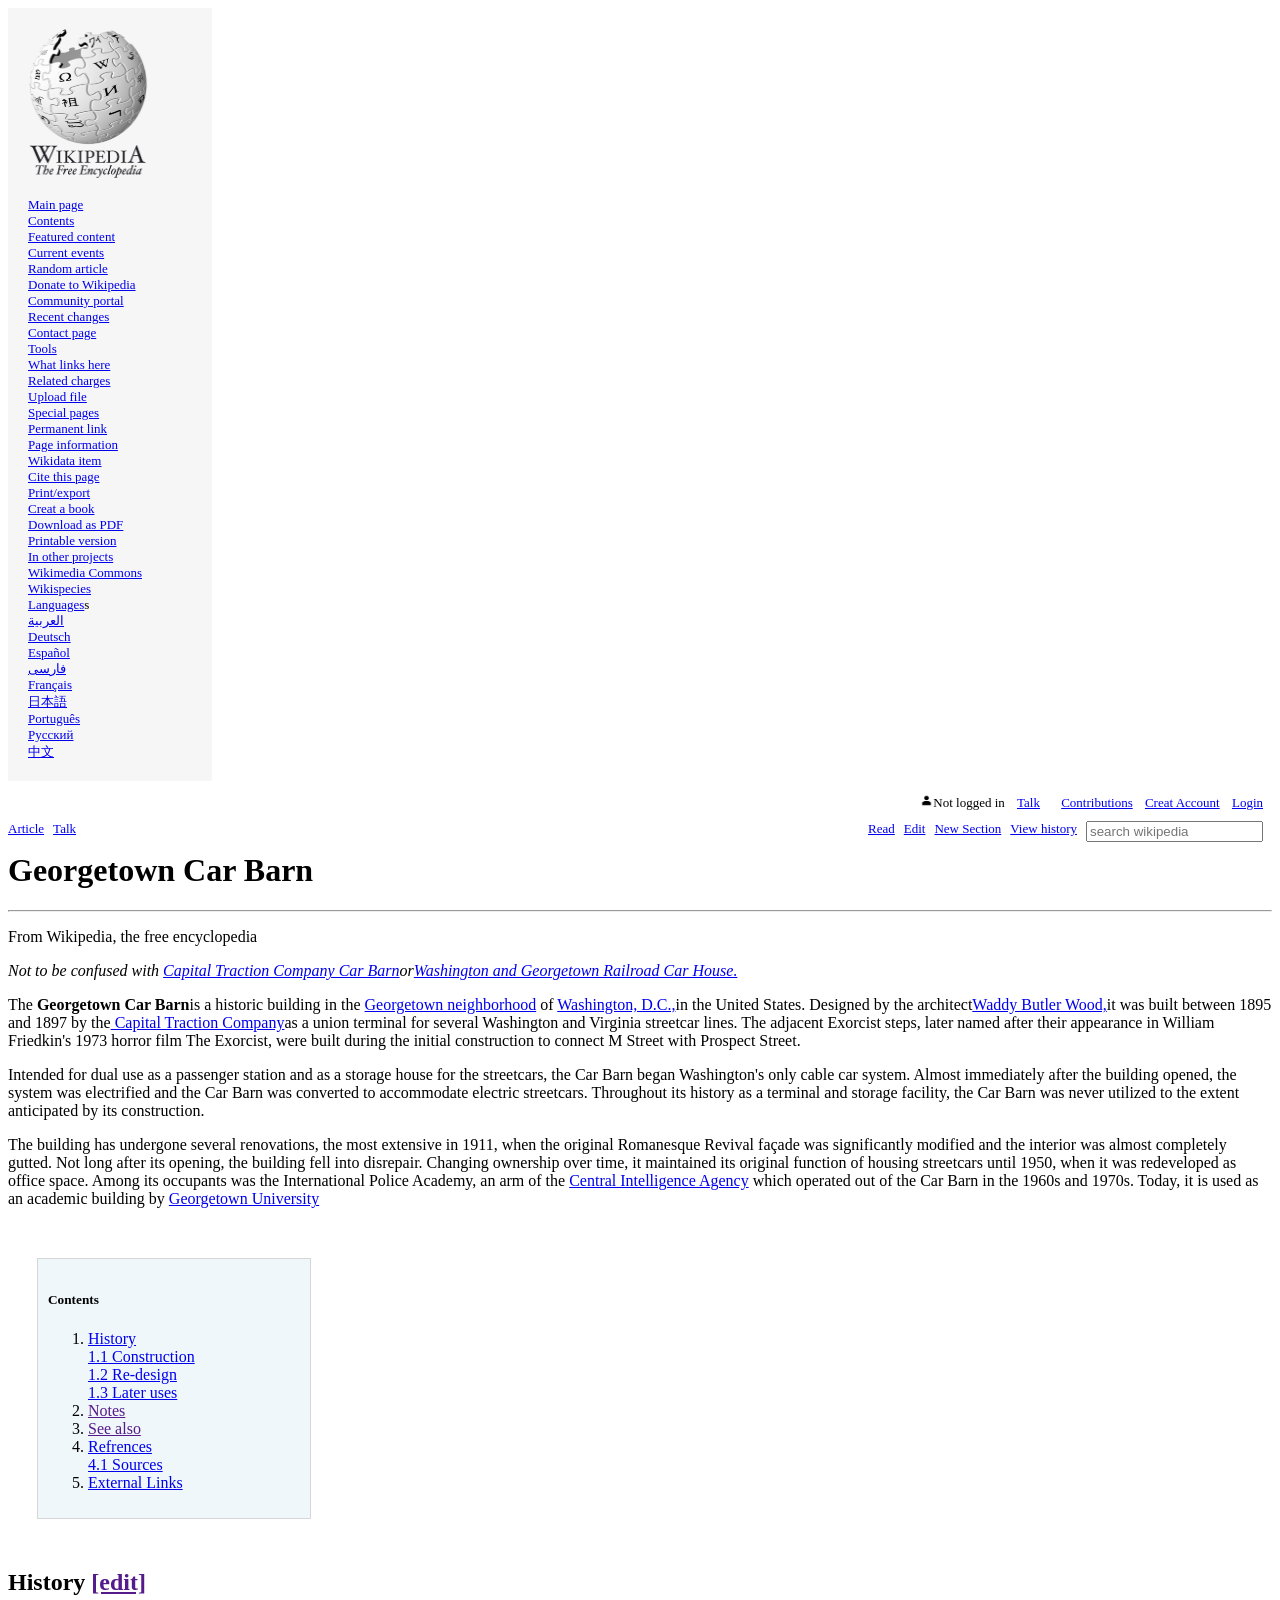
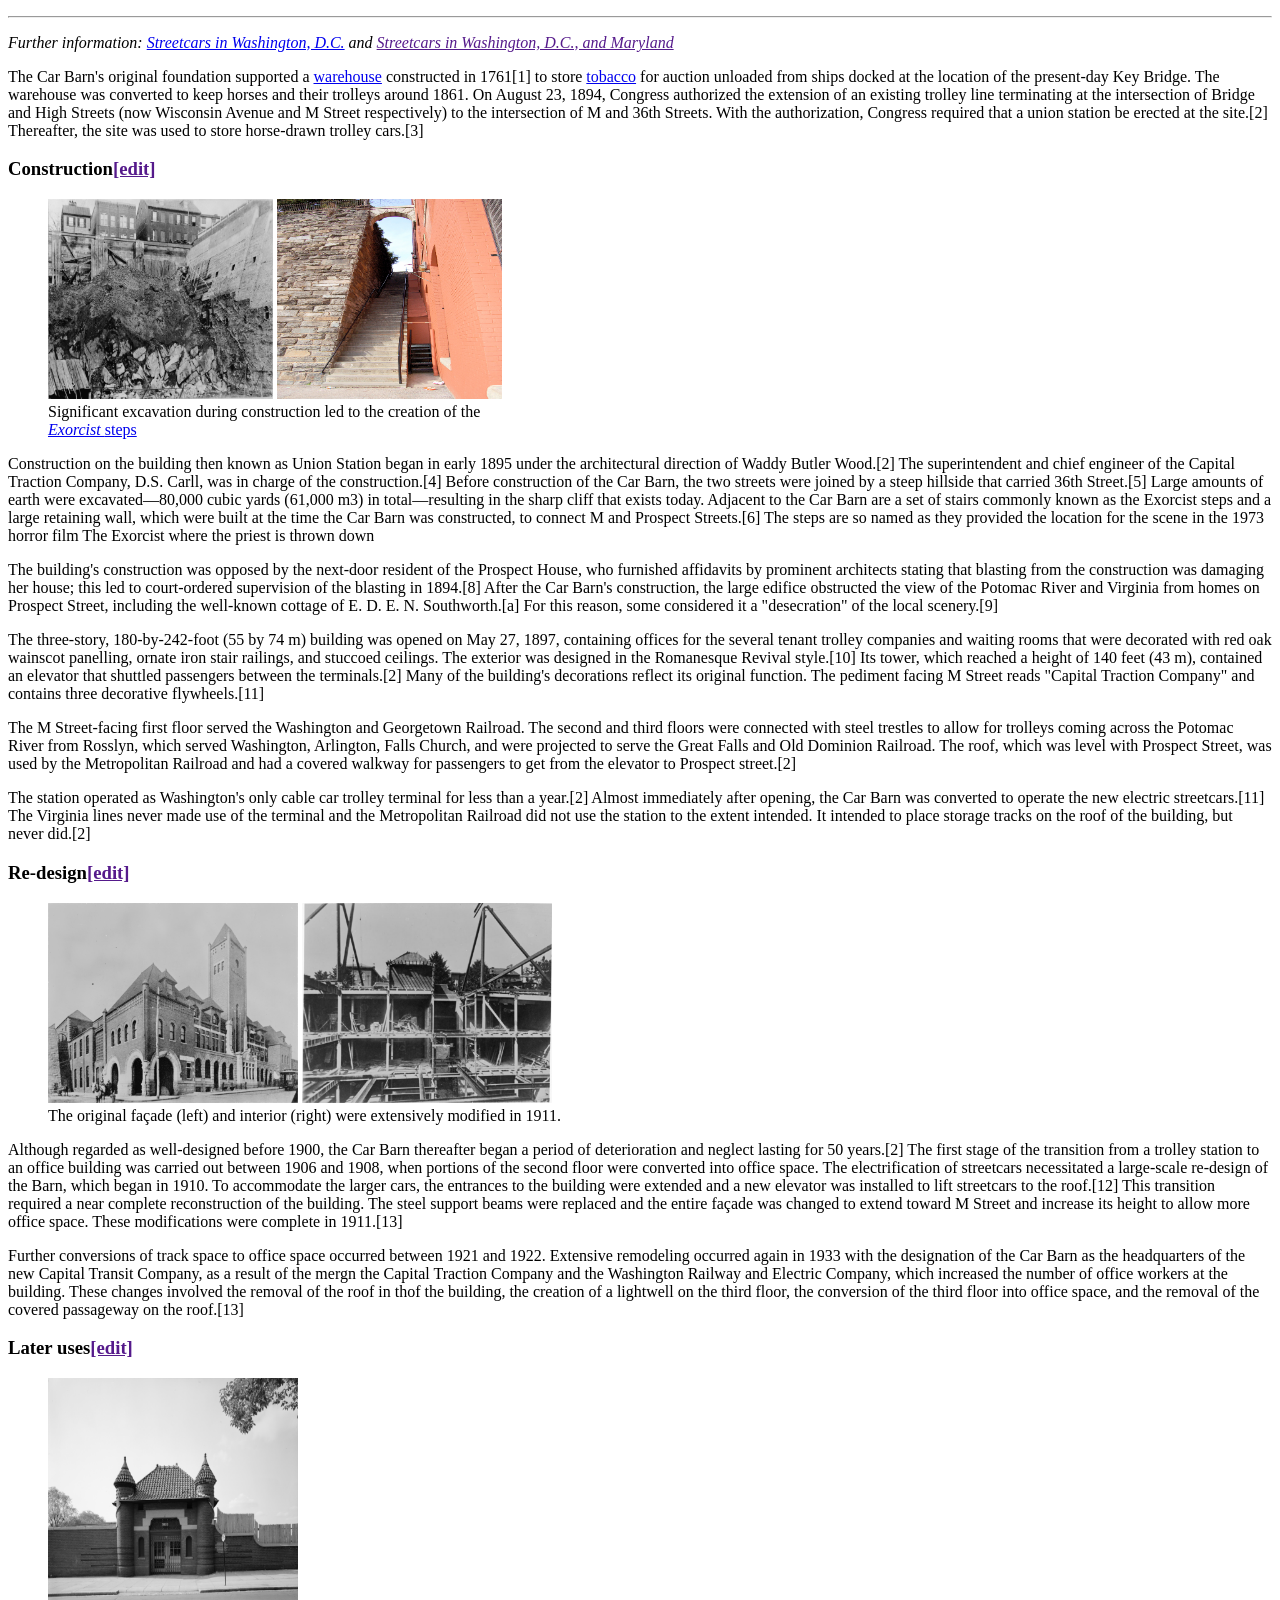
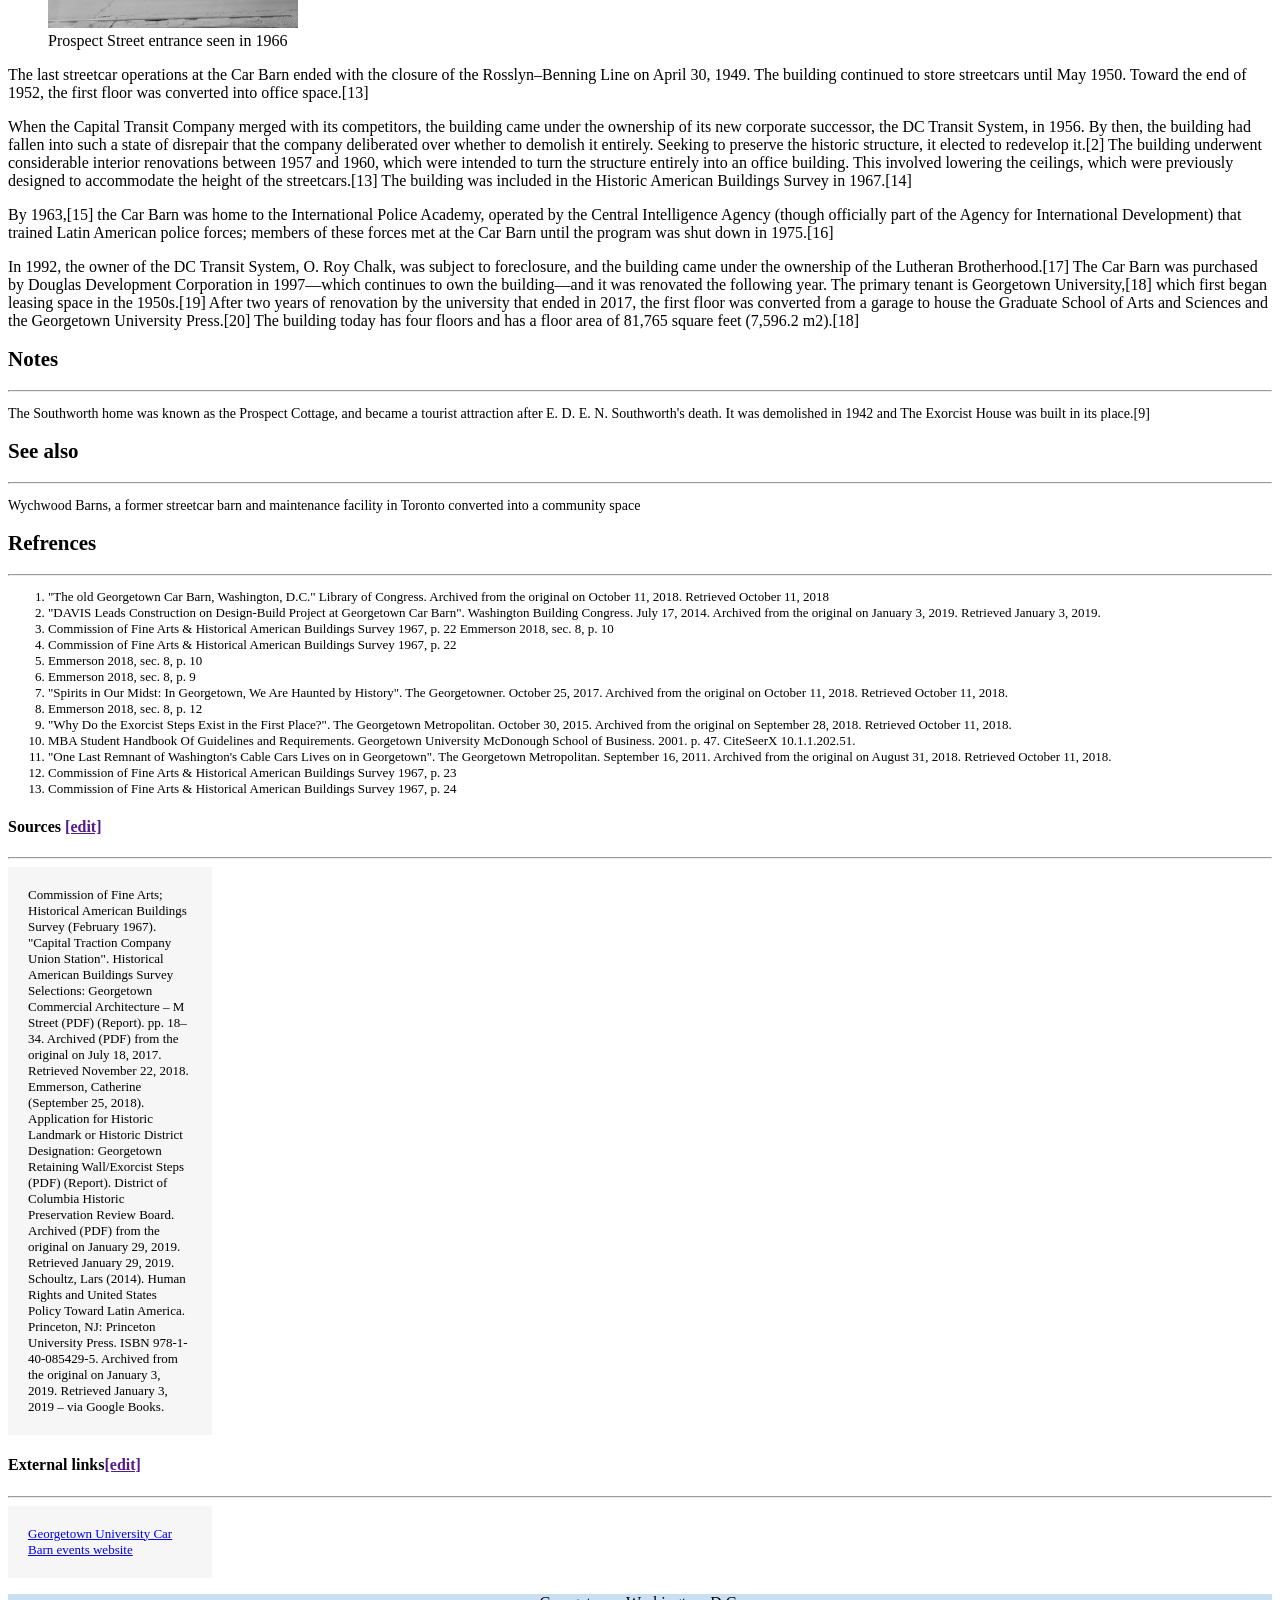
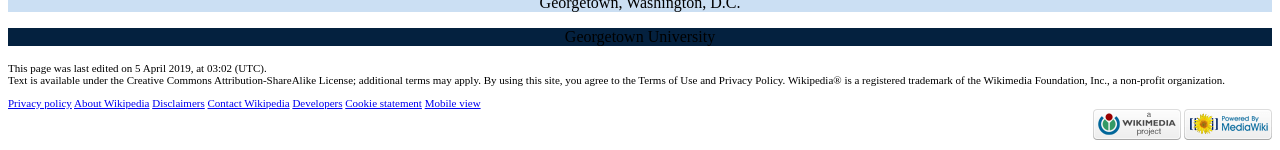
==== commit f5db9df8: "#2 made changes with proper class names" ====
--- a/index.html
+++ b/index.html
@@ -47,7 +47,7 @@
     </ul>
     <main>
         <header>
-            <div class="nav-1">
+            <div class="topnav">
                 <nav>
                     <img src="images/login.png" width="13" height="13" class="not logged in">Not logged in
                     <a href="https://en.wikipedia.org/wiki/User_talk:160.184.31.188" class="talk">Talk</a>
@@ -57,7 +57,7 @@
                 </nav>
             </div>
 
-            <div class="nav-2">
+            <div class="midnav">
                 <a href="#" title=" view the content page[alt-shift-c]" class="article">Article</a>
                 <a href="#" title="Discussion about the content page(page doesnot exist[alt-shift-t]"
                     class="nav-2-talk">Talk</a>
--- a/style.css
+++ b/style.css
@@ -0,0 +1,99 @@
+ul {
+    list-style: none;
+    border-left: rgb(167, 215, 249);
+    margin-top: 0px;
+    padding: 20px;
+    background-color: rgb(246, 246, 246);
+    font-size: 13px;
+    width: 13%;
+    height: auto;
+}
+.logo {
+    width: 120px;
+    height: 150px;
+    align-self: center;
+    padding-left: 0px;
+    padding-bottom: 15px;
+    background-color: rgb(246, 246, 246);
+
+}
+.topnav {
+    font-size: 13px;
+    margin-top: 0px;
+    display: flex;
+    flex-direction: row;
+    justify-content: flex-end;
+}
+
+.not logged in {
+    margin-right: 9px;
+}
+
+.talk {
+    margin-right: 9px;
+    margin-left: 9px;
+}
+
+.contributions {
+    margin-left: 9px;
+    margin-right: 9px;
+}
+
+.creat acc {
+    margin-left: 9px;
+    margin-right: 9px;
+}
+
+.login {
+    margin-left: 9px;
+    margin-right: 9px;
+}
+
+.midnav {
+    font-size: 13px;
+    margin-top: 10px;
+    display: flex;
+    flex-direction: row;
+    justify-content: flex-end;
+}
+
+.nav-2-talk {
+    margin-right: auto;
+    margin-left: 9px;
+}
+
+.read {
+    margin-left: 9px;
+    margin-right: 9px;
+}
+
+.editc {
+    margin-left: 9px;
+    margin-right: 9px;
+}
+
+.newsec {
+    margin-left: 9px;
+    margin-right: 9px;
+}
+
+.view history {
+    margin-left: 9px;
+    margin-right: 12px;
+}
+
+.input {
+    margin-left: 9px;
+    margin-right: 9px;
+}
+
+.contents {
+    border: 0.5px solid rgba(192, 191, 191, 0.568);
+    margin-top: 50px;
+    margin-bottom: 50px;
+    margin-right: 76%;
+    margin-left: 29px;
+    padding: 10px;
+    background-color: rgba(223, 239, 245, 0.486);
+}
+
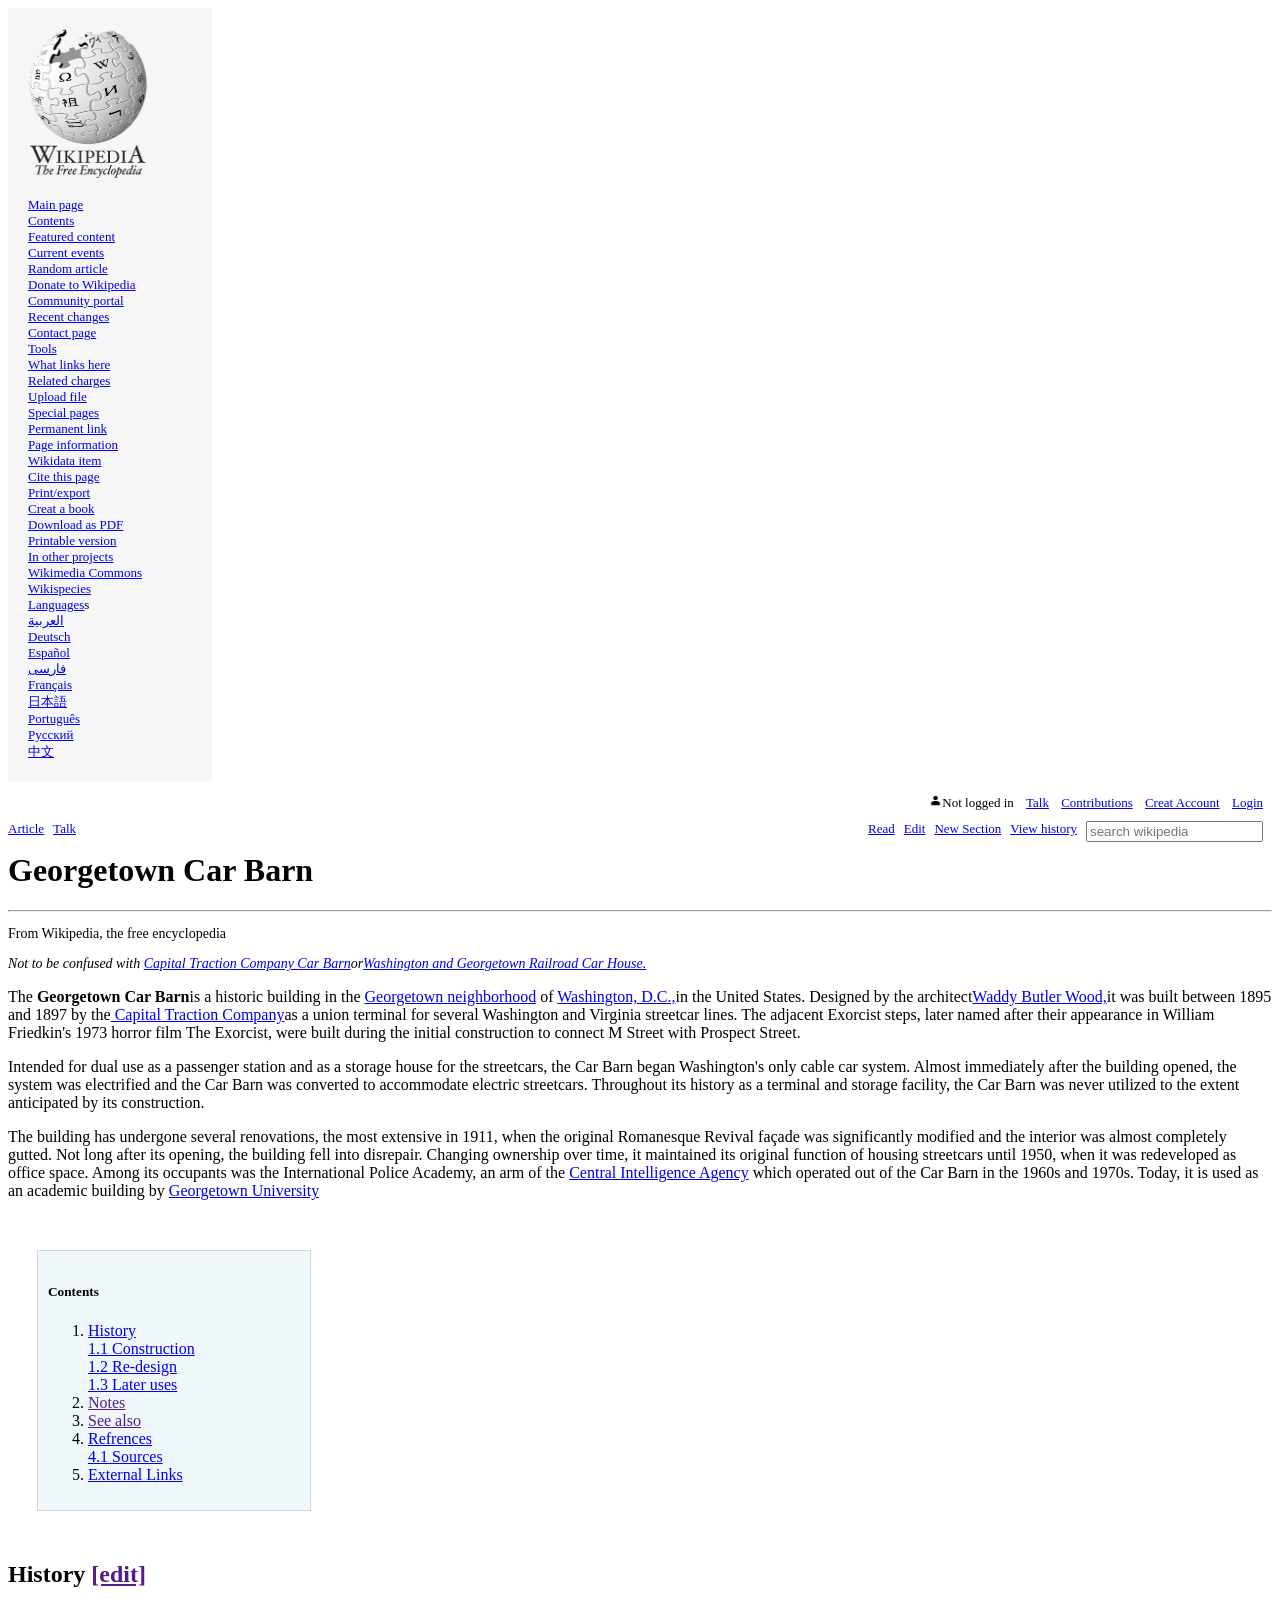
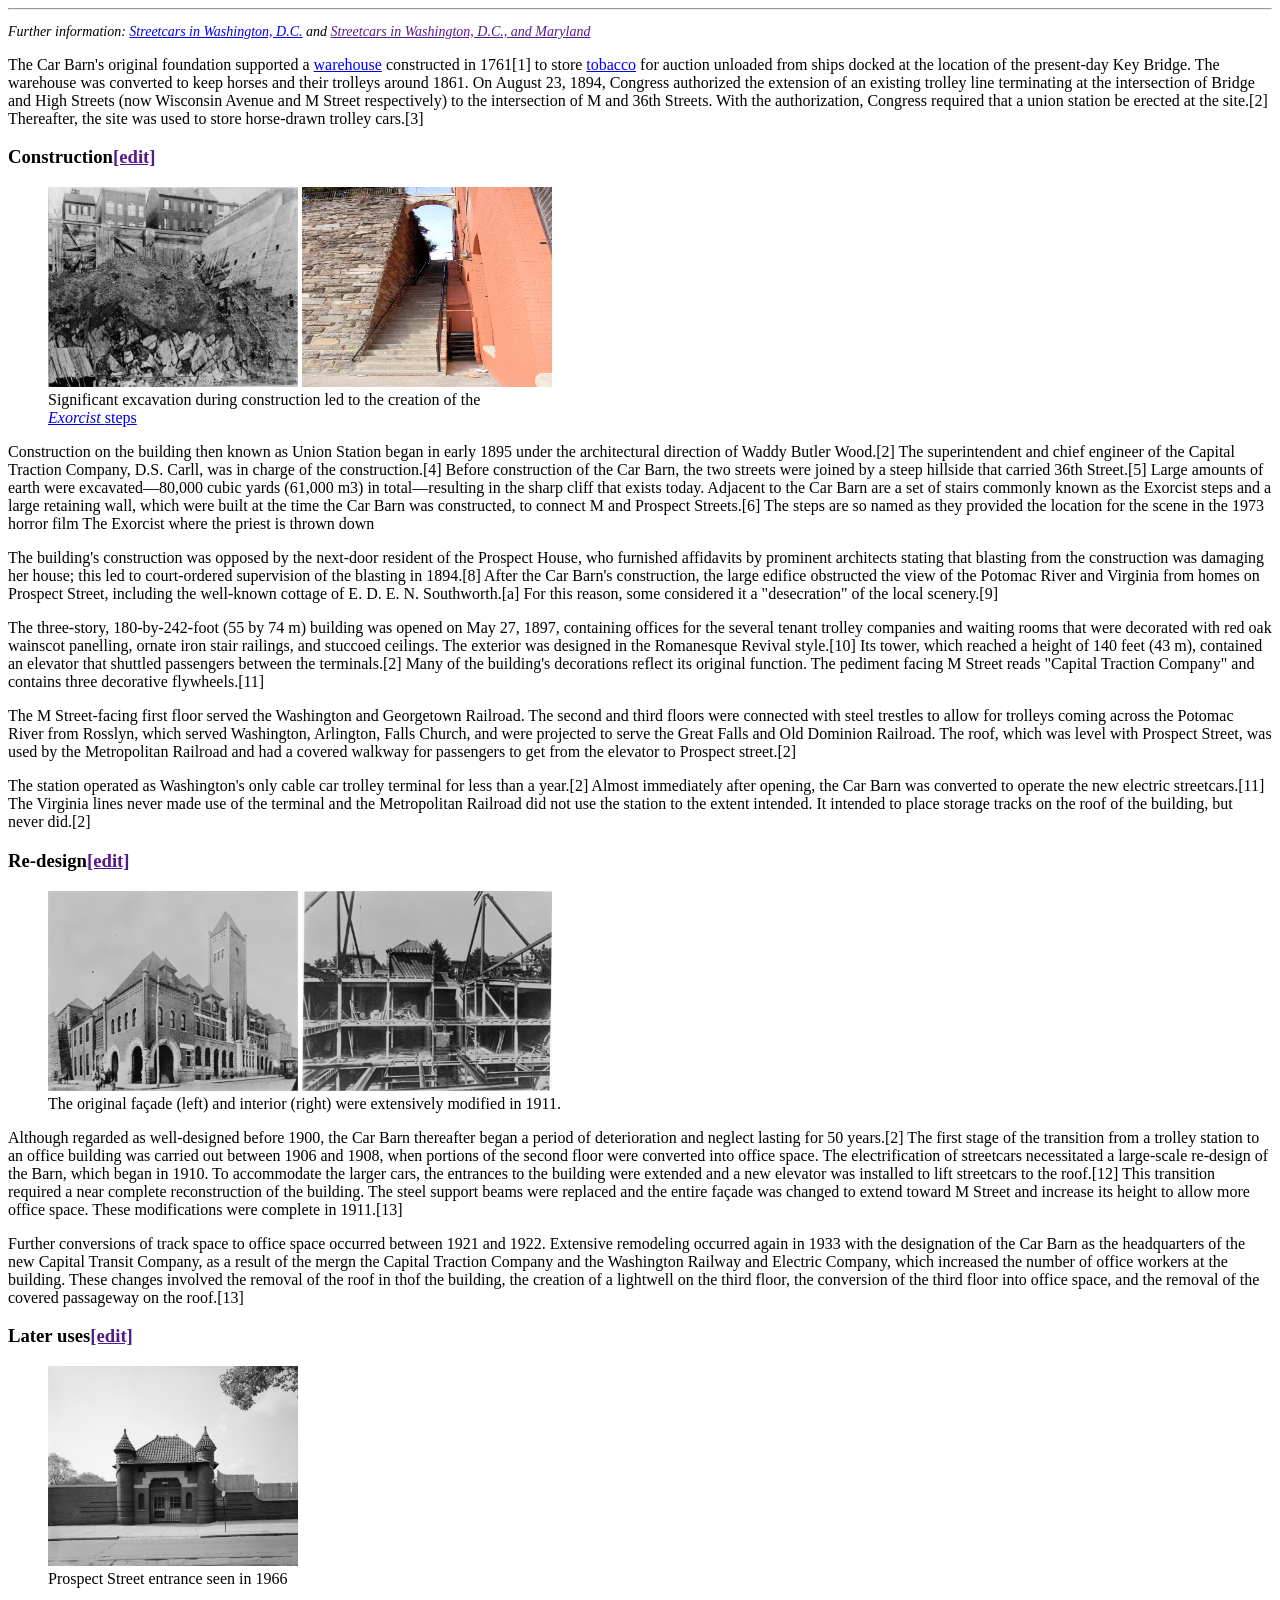
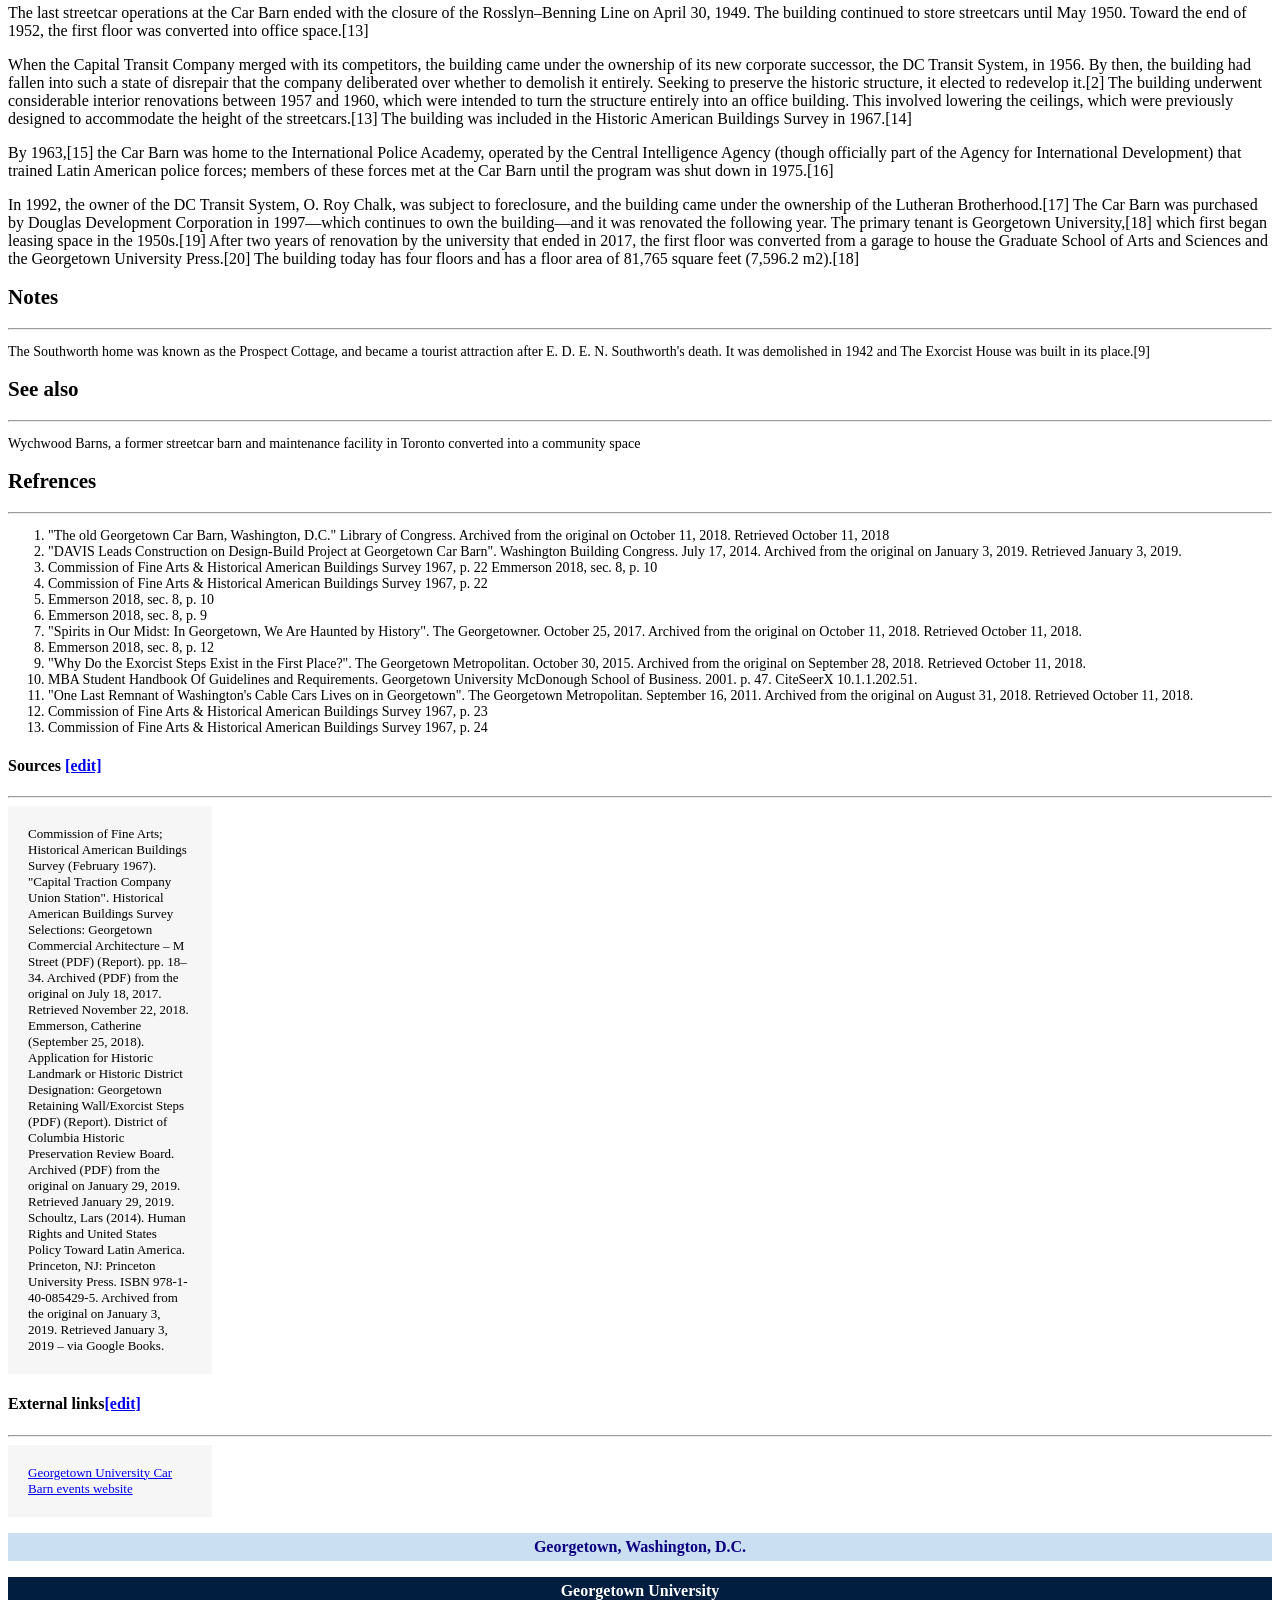
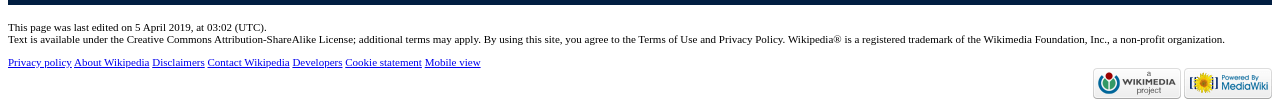
==== commit 491e21a6: "worked on  #3 , unable to understand #4 and #5 issue" ====
--- a/index.html
+++ b/index.html
@@ -60,7 +60,7 @@
             <div class="midnav">
                 <a href="#" title=" view the content page[alt-shift-c]" class="article">Article</a>
                 <a href="#" title="Discussion about the content page(page doesnot exist[alt-shift-t]"
-                    class="nav-2-talk">Talk</a>
+                    class="talk">Talk</a>
                 <a href="#" class="read">Read</a>
                 <a href="#" title="edit this page" class="edit">Edit</a>
                 <a href="#" title="Start a new section[alt-shift-+]" class="newsec">New Section</a>
@@ -70,13 +70,13 @@
         </header>
 
         <div>
-            <h1 style="margin-top: 10px;">
+            <h1>
                 <strong>Georgetown Car Barn</strong>
             </h1>
             <hr>
-            <p style="font: size 2px;">From Wikipedia, the free encyclopedia<br></p>
-
-            <p style="font: size 2px;">
+            <p class="subhead">From Wikipedia, the free encyclopedia<br></p>
+
+            <p class="subhead">
                 <em>
                     Not to be confused with <a href="#">Capital Traction Company Car Barn</a>or<a href="#">Washington
                         and
@@ -140,7 +140,7 @@
         <div class="history">
             <h2>History <a href="">[edit]</a></h2>
             <hr>
-            <p style="font: size 2px;">
+            <p class="subhead">
                 <em>
                     Further information: <a href="#">Streetcars in Washington, D.C.</a> and <a href="">Streetcars in
                         Washington, D.C., and Maryland</a>
@@ -162,8 +162,8 @@
         <div id="construction">
             <h3>Construction<a href="">[edit]</a></h3>
             <figure>
-                <img src="images/image-01.png" width="225" height="200">
-                <img src="images/image-02.jpg" width="225" height="200">
+                <img src="images/image-01.png" id="fig">
+                <img src="images/image-02.jpg" id="fig">
                 <figcaption>Significant excavation during construction led to the creation of the </figcaption>
                 <a href="#"><em>Exorcist </em>steps</a>
             </figure>
@@ -223,8 +223,8 @@
         <div id="redesign">
             <h3>Re-design<a href="">[edit]</a></h3>
             <figure>
-                <img src="images/image-03.png" width="250" height="200">
-                <img src="images/image-04.jpg" width="250" height="200">
+                <img src="images/image-03.png" id="fig">
+                <img src="images/image-04.jpg" id="fig">
                 <figcaption>The original façade (left) and interior (right) were extensively modified in 1911.
                 </figcaption>
             </figure>
@@ -258,7 +258,7 @@
         <div id="later use">
             <h3>Later uses<a href="">[edit]</a></h3>
             <figure>
-                <img src="images/image-05.png" width="250" height="250">
+                <img src="images/image-05.png" id="fig">
                 <figcaption>Prospect Street entrance seen in 1966</figcaption>
             </figure>
             <p>
@@ -302,7 +302,7 @@
             </p>
         </div>
 
-        <div style="font-size:14px">
+        <div class="subhead">
             <h2>Notes</h2>
             <hr>
             <p>
@@ -319,7 +319,7 @@
 
             <h2>Refrences</h2>
             <hr>
-            <ol style="font-size:13px">
+            <ol class="subhead">
                 <li> "The old Georgetown Car Barn, Washington, D.C." Library of Congress. Archived from the original on
                     October 11, 2018. Retrieved October 11, 2018</li>
                 <li> "DAVIS Leads Construction on Design-Build Project at Georgetown Car Barn". Washington Building
@@ -347,7 +347,7 @@
         </div>
 
         <div>
-            <h4>Sources <a href="">[edit]</a></h4>
+            <h4>Sources <a href="#">[edit]</a></h4>
             <hr>
             <ul>
                 <li>Commission of Fine Arts; Historical American Buildings Survey (February 1967). "Capital Traction
@@ -369,20 +369,19 @@
         </div>
 
         <div id="external links">
-            <h4>External links<a href="">[edit]</a></h4>
+            <h4>External links<a href="#">[edit]</a></h4>
             <hr>
             <ul>
                 <li><a href="#">Georgetown University Car Barn events website</a></li>
             </ul>
-            <div align="center">
-                <p style="background-color:rgb(203, 223, 243)">Georgetown, Washington, D.C.</p>
-
-                <p style="background-color:rgb(4, 33, 63)">Georgetown University</p>
+            <div id="bars">
+                <p id="top-bar">Georgetown, Washington, D.C.</p>
+                <p id="bottom-bar">Georgetown University</p>
             </div>
         </div>
 
 
-        <footer style="font-size:11px">
+        <footer>
             <p>This page was last edited on 5 April 2019, at 03:02 (UTC).<br>
                 Text is available under the Creative Commons Attribution-ShareAlike License; additional terms may
                 apply. By
--- a/style.css
+++ b/style.css
@@ -8,6 +8,15 @@
     width: 13%;
     height: auto;
 }
+
+h1 {
+    margin-top: 10px;
+}
+
+.subhead {
+    font-size: 14px;
+}
+
 .logo {
     width: 120px;
     height: 150px;
@@ -15,8 +24,8 @@
     padding-left: 0px;
     padding-bottom: 15px;
     background-color: rgb(246, 246, 246);
+}
 
-}
 .topnav {
     font-size: 13px;
     margin-top: 0px;
@@ -57,7 +66,7 @@
     justify-content: flex-end;
 }
 
-.nav-2-talk {
+.talk {
     margin-right: auto;
     margin-left: 9px;
 }
@@ -97,3 +106,29 @@
     background-color: rgba(223, 239, 245, 0.486);
 }
 
+#fig {
+    width: 250px;
+    height: 200px;
+}
+
+footer {
+    font-size: 11px;
+}
+
+#top-bar {
+    background-color: rgb(203, 223, 243);
+    color: #0b0080;
+    padding: 5px;
+    font-weight: bold;
+}
+
+#bottom-bar {
+    background-color: #011E41;
+    color: white;
+    padding: 5px;
+    font-weight: bold;
+}
+
+#bars {
+    text-align: center;
+}
